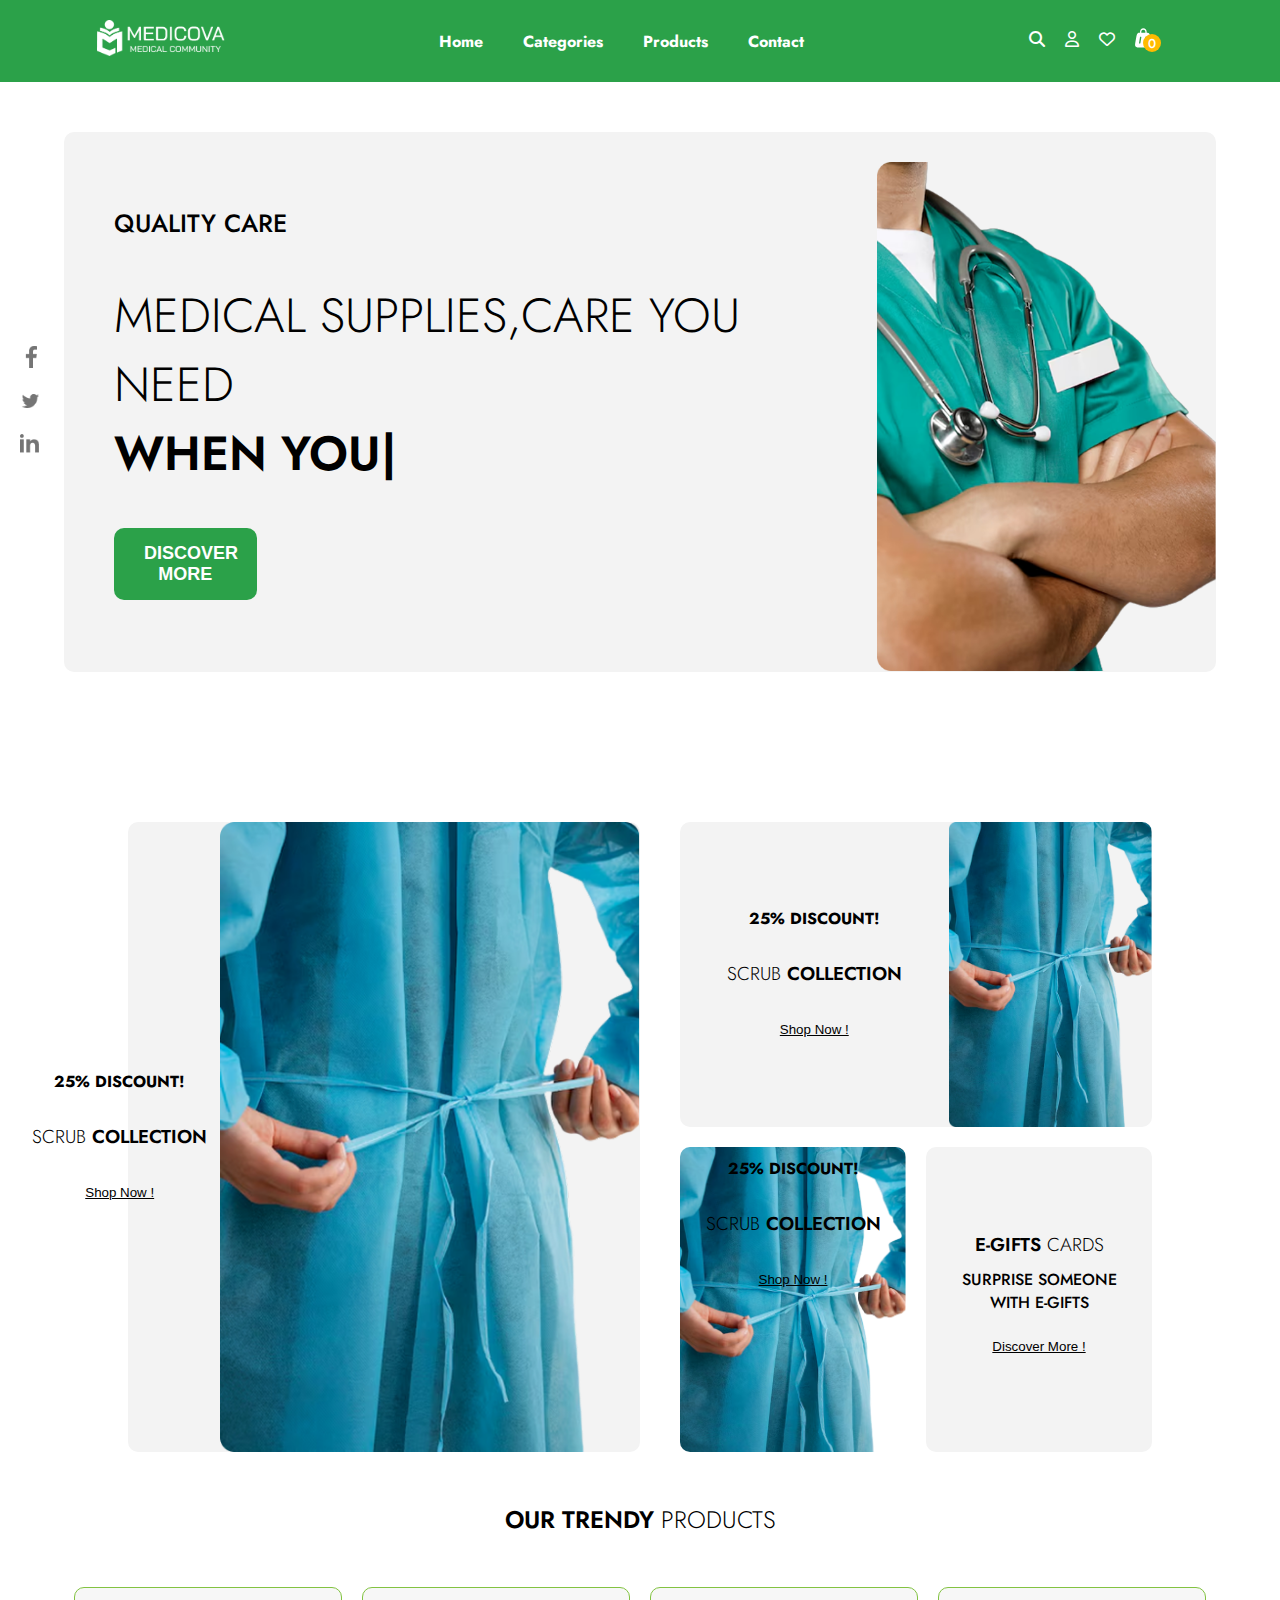
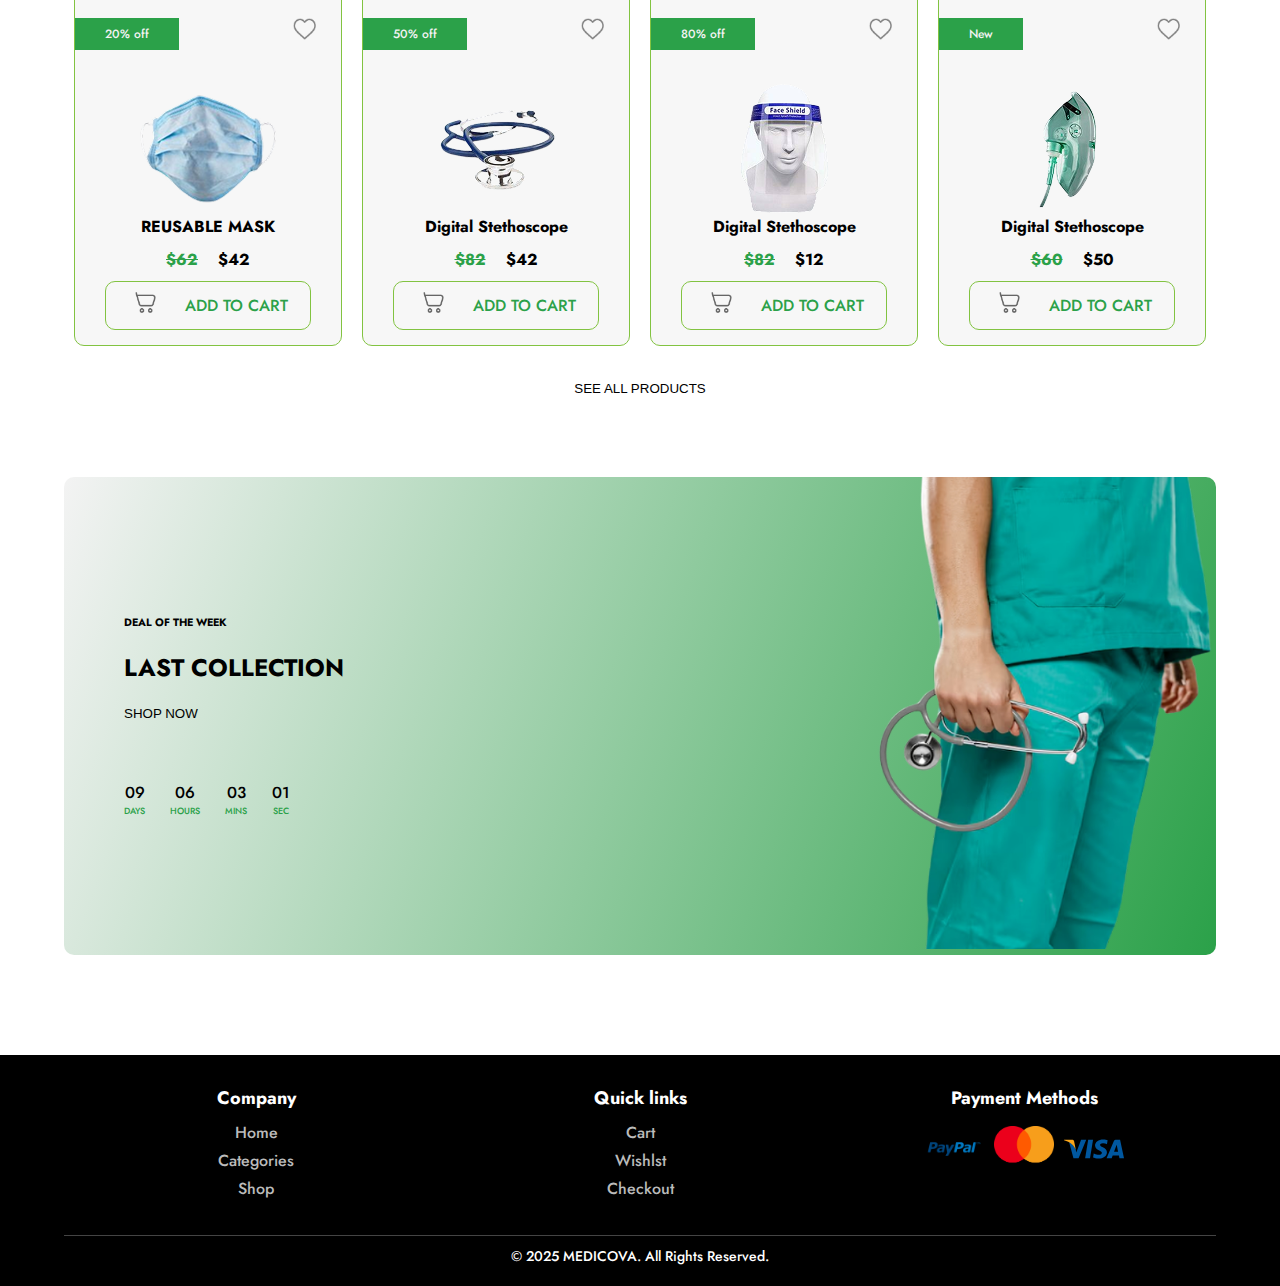
==== home.html @ 8aacb43d "added navbar and footer" ====
<!DOCTYPE html>
<html lang="en">
  <head>
    <meta charset="UTF-8" />
    <meta name="viewport" content="width=device-width, initial-scale=1.0" />
    <!-- fonts -->
    <link rel="preconnect" href="https://fonts.googleapis.com" />
    <link rel="preconnect" href="https://fonts.gstatic.com" crossorigin />
    <link
      href="https://fonts.googleapis.com/css2?family=Jost:ital,wght@0,100..900;1,100..900&display=swap"
      rel="stylesheet"
    />
    <link rel="stylesheet" href="css/all.min.css">
    <link rel="stylesheet" href="./css/style.css" />

    <title></title>
  </head>
  <body>
    <!-- Header section -->
    <header>
      <nav class="nav">
        <div class="logo">
          <a href="../home.html"><img src="./src/logo.png" alt="" /></a>
        </div>
        <ul>
          <li>
            <a href="./home.html">Home</a>
          </li>

          <li>
            <a href="./categories.html">Categories</a>
          </li>

          <li>
            <a href="products/products.html">Products</a>
          </li>
          <li>
            <a href="./products.html">Contact</a>
          </li>
        </ul>
        <div class="nav-icons">
          <ul>
            <li>
              <a href="">
                <i class="fa-solid fa-magnifying-glass"></i>    
              </a>
            </li>
            <li>
              <a href="./login.html">
                <i class="fa-regular fa-user"></i>
              </a>
            </li>
            <li>
              <a href="whishlist/wishlist.html">
                <i class="fa-regular fa-heart"></i>
              </a>
            </li>
            <li>
              <div class="cartCount">
                <div class="iconCart"><a target="_blank" href="./cart/cart.html"><img src="./src/bag.svg" alt=""></a></div>
                <div class="countCart">0</div>
            </div>
            </li>
          </ul>
        </div>
      </nav>
    </header>
    <!-- hero section -->
    <section>
      <div class="container">
        <div class="left">
          <ul class="social">
            <li>
              <a href="">
                <img src="./assets/images/facebook.png" alt="" />
              </a>
            </li>
            <li>
              <a href="">
                <img src="./assets/images/twitter.png" alt="" />
              </a>
            </li>
            <li>
              <a href="">
                <img src="./assets/images/linkedin.png" alt="" />
              </a>
            </li>
          </ul>
        </div>
        <div class="main">
          <div class="main-text">
            <h5 style="font-size: 25px; font-weight: 400;">QUALITY CARE</h5>
            <h1 style="font-size: 48px; font-weight: 300;">
              MEDICAL SUPPLIES,CARE YOU NEED <br />
              <span id="typing"></span>
            </h1>
            <button style="font-size: 18px; font-weight: 600; width: 20%;">DISCOVER MORE</button>
          </div>
          <div class="main-img">
            <img src="./assets/./images/hero.png" alt="" />
          </div>
        </div>
        <div class="right"></div>
      </div>
    </section>
    <!-- deal section -->
    <section>
      <div class="deal-cont">
        <div class="deal-left">
          <div class="deal-overlay">
            <div class="offer-banr">
              <h4 class="deal-box">25% DISCOUNT!</h4>
              <h3>SCRUB <span>COLLECTION</span></h3>
              <button>Shop Now !</button>
            </div>
          </div>
          <img src="./assets/images/deal-s.png" alt="" />
        </div>

        <div class="deal-right">
          <div class="right-top">
            <div class="img">
              <img src="./assets/images/deal-s.png" alt="" />
            </div>
            <div class="deal-overlay">
              <div class="offer-banr">
                <h4 class="deal-box">25% DISCOUNT!</h4>
                <h3>SCRUB <span>COLLECTION</span></h3>
                <button>Shop Now !</button>
              </div>
            </div>
          </div>
          <div class="right-buttom">
            <div class="first">
              <div class="deal-overlay">
                <div class="offer-banr">
                  <h4 class="deal-box">25% DISCOUNT!</h4>
                  <h3>SCRUB <span>COLLECTION</span></h3>
                  <button>Shop Now !</button>
                </div>
              </div>
            </div>
            <div class="sec">
              <div class="deal-content">
                <h3>E-GIFTS <span>CARDS</span></h3>
                <p>
                  SURPRISE SOMEONE <br />
                  WITH E-GIFTS
                </p>
                <button>Discover More !</button>
              </div>
            </div>
          </div>
        </div>
      </div>
    </section>

    <!-- trend section -->
    <section>
      <div class="trend-conatiner">
        <h2>OUR TRENDY <span>PRODUCTS</span></h2>

        <div class="trend-products">
          <div class="product1">
            <div class="trend-wich">
              <div class="batch"><p>20% off</p></div>
              <div class="wish-item">
                <img src="./assets/images/wish-p.png" alt="" />
              </div>
            </div>
            <div class="trend-prduct">
              <img src="./assets/images/prod1.png" alt="" />
            </div>
            <h4>REUSABLE MASK</h4>
            <div class="price">
              <p class="canceled-price">$62</p>
              <p>$42</p>
            </div>
            <div class="add-cartBtn">
              <div class="card-img">
                <img src="./assets/images/addToCart.png" alt="" />
              </div>
              <p>ADD TO CART</p>
            </div>
          </div>
          <div class="product1">
            <div class="trend-wich">
              <div class="batch"><p>50% off</p></div>
              <div class="wish-item">
                <img src="./assets/images/wish-p.png" alt="" />
              </div>
            </div>
            <div class="trend-prduct">
              <img src="./assets/images/prod2.png" alt="" />
            </div>
            <h4>Digital Stethoscope</h4>
            <div class="price">
              <p class="canceled-price">$82</p>
              <p>$42</p>
            </div>
            <div class="add-cartBtn">
              <div class="card-img">
                <img src="./assets/images/addToCart.png" alt="" />
              </div>
              <p>ADD TO CART</p>
            </div>
          </div>
          <div class="product1">
            <div class="trend-wich">
              <div class="batch"><p>80% off</p></div>
              <div class="wish-item">
                <img src="./assets/images/wish-p.png" alt="" />
              </div>
            </div>
            <div class="trend-prduct">
              <img src="./assets/images/prod3.png" alt="" />
            </div>
            <h4>Digital Stethoscope</h4>
            <div class="price">
              <p class="canceled-price">$82</p>
              <p>$12</p>
            </div>
            <div class="add-cartBtn">
              <div class="card-img">
                <img src="./assets/images/addToCart.png" alt="" />
              </div>
              <p>ADD TO CART</p>
            </div>
          </div>
          <div class="product1">
            <div class="trend-wich">
              <div class="batch"><p>New</p></div>
              <div class="wish-item">
                <img src="./assets/images/wish-p.png" alt="" />
              </div>
            </div>
            <div class="trend-prduct">
              <img src="./assets/images/prod4.png" alt="" />
            </div>
            <h4>Digital Stethoscope</h4>
            <div class="price">
              <p class="canceled-price">$60</p>
              <p>$50</p>
            </div>
            <div class="add-cartBtn">
              <div class="card-img">
                <img src="./assets/images/addToCart.png" alt="" />
              </div>
              <p>ADD TO CART</p>
            </div>
          </div>
        </div>
      </div>
      <div class="see-procuts">
        <button>SEE ALL PRODUCTS</button>
      </div>
    </section>

    <!-- counter -->
    <section>
      <div class="counter-container">
        <div class="main-counter">
          <h6>DEAL OF THE WEEK</h6>
          <h2>LAST COLLECTION</h2>
          <button>SHOP NOW</button>
          <div class="timer">
            <div class="days">
              <p>09</p>
              <p class="descripton">DAYS</p>
            </div>
            <div class="hours">
              <p>06</p>
              <p class="descripton">HOURS</p>
            </div>
            <div class="min">
              <p>03</p>
              <p class="descripton">MINS</p>
            </div>
            <div class="seconds">
              <p>01</p>
              <p class="descripton">SEC</p>
            </div>
          </div>
        </div>
        <div class="midel-counter"><img src="src/home-bottom.png"></div>
        <!-- <div class="last-counter"></div> -->
      </div>
    </section>
    <!-- footer section -->
    <footer class="footer">
      <div class="footer-container">
        <div class="footer-top">
          <div class="footer-section">
            <h3>Company</h3>
            <ul>
              <li><a href="#">Home</a></li>
              <li><a href="#">Categories</a></li>
              <li><a href="#">Shop</a></li>
            </ul>
          </div>
          <div class="footer-section">
            <h3>Quick links</h3>
            <ul>
              <li><a href="cart/cart.html">Cart</a></li>
              <li><a href="whishlist/wishlist.html">Wishlst</a></li>
              <li><a href="#">Checkout</a></li>
            </ul>
          </div>
          <div class="footer-section">
            <h3>Payment Methods</h3>
            <div class="payment-icons">
              <img src="./assets/images/paypal.png" alt="PayPal" />
              <img
                src="./assets/images/Mastercard-logo.svg.webp"
                alt="MasterCard"
              />
              <img src="./assets/images/Visa_Inc._logo.svg" alt="Visa" />
            </div>
          </div>
        </div>
        <div class="footer-bottom">
          <p>&copy; 2025 MEDICOVA. All Rights Reserved.</p>
        </div>
      </div>
    </footer>
    <script src="./js/main.js"></script>
  </body>
</html>
---- css/style.css ----
:root {
  --main-color: rgba(43, 161, 73, 1);
  --secondary-color: rgba(130, 195, 65, 1);
}
body {
  margin: 0;
  padding: 0;
  overflow-x: hidden;
}
h1,
h2,
h3,
h4,
h5,
h6,
p,
ul,
li,
a {
  padding: 0;
  margin: 0;
  font-family: "Jost", sans-serif;
  font-optical-sizing: auto;
  font-style: normal;
}

.nav {
  background-color: #2BA149;
  color: white;
  padding: 20px 0px;
  display: flex;
  justify-content: space-around;
  align-items: center;
  margin-bottom: 50px;
  width: 100%;
}
.logo {
  width: 10%;
}

.logo img {
width: 100%;
}
.nav ul {
  list-style: none;
  display: flex;
}
.nav ul li a {
  color: white;
  text-decoration: none;
  font-weight: bold;
  padding: 0 20px;
  padding-bottom: 10px;
  position: relative;
}
.nav ul li a::after {
  content: "";
  position: absolute;
  left: 0;
  bottom: -2px;
  width: 100%;
  height: 2px;
  background-color: #fff;
  transform: scaleX(0);
  transition: transform 0.3s ease-in-out;
}
.nav ul li a:hover {
  transition: transform 0.3s ease-in-out;
}
.nav ul li a:hover::after {
  transform: scaleX(1);
}
.nav-icons img {
  width: 30%;
}

.nav-icons ul li a {
  padding: 0 10px;
  transform: none;
}

.nav-icons ul li a::after {
  background-color: transparent;
}

.countCart{
  background-color: #ffbb00;
  color: white;
  width: 18px;
  height: 18px;
  text-align: center;
  border-radius: 50%;
  font-size: 13px;
  padding: 0;
  text-align: center;
  display: flex;
  align-items: center;
  justify-content: center;
  position: relative;
}

.iconCart{
  cursor: pointer;
}
.countCart{
  position: absolute;
  margin-left: 18px;
  margin-top: -20px;
  }
/* Hero section */
.container {
  display: flex;
  height: 60vh;
  margin: 50px 0;
  margin-bottom: 150px;

}
.container .left,
.container .right,
.container .main {
  width: 5%;
  height: 100%;
  background-color: #fff;
  margin-bottom: 50px;

}
.social {
  justify-content: center;
  align-items: center;
  height: 100%;
  list-style: none;
  display: flex;
  flex-direction: column;
}
.social li a img {
  padding: 10px 0;
  width: 80%;
}

.container .main {
  width: 90%;
  background-color: #f3f3f3;
  border-radius: 10px;
  display: flex;
  justify-content: center;
}

.main-text {
  width: 70%;
  height: 100%;
  padding: 0 50px;
  display: flex;
  flex-direction: column;
  justify-content: center;
}
/* animation header */
#typing::after {
  content: "|";
  animation: blink 0.7s infinite;
}

@keyframes blink {
  50% {
    opacity: 0;
  }
}

.main-text h5,
.main-text h1 {
  padding-bottom: 40px;
  font-weight: 300;
}
#typing {
  font-weight: 600;
}

.main-text button {
  background-color: var(--main-color);
  color: #fff;
  padding: 15px 30px;
  width: 200px;
  border-radius: 10px;
  border: none;
}
.main-img {
  width: 30%;
  padding: 30px 0;
}
.main-img img {
  height: 106%;
}

/* deal section */
.deal-cont {
  width: 80%;
  margin: auto;
  height: 70vh;
  display: flex;
}
.deal-left {
  width: 50%;
  height: 100%;
  margin-right: 40px;
  background-color: #f3f3f3;
  display: flex;
  justify-content: flex-end;
  border-radius: 10px;
}
.deal-left img {
  height: 100%;
  border-radius: 10px;
}
.deal-overlay {
  margin: auto;
  text-align: center;
}
.deal-overlay h3 {
  padding: 20px 0;
  font-weight: 300;
}
.deal-overlay h3 span {
  font-weight: 600;
}
.deal-overlay button {
  padding: 15px 30px;
  width: 200px;
  border-radius: 10px;
  border: none;
  text-decoration: underline;
  background-color: transparent;
}
.deal-box {
  padding: 10px 15px;
  border-radius: 10px;
}
.deal-right {
  width: 50%;
  height: 100%;
  display: flex;
  flex-direction: column;
}
.right-top {
  background-color: #f3f3f3;
  border-radius: 10px;
  width: 100%;
  height: 50%;
  margin-bottom: 20px;
  overflow: hidden;
  display: flex;
  flex-direction: row-reverse;
  justify-content: space-between;
}
.right-top img {
  height: 100%;
}

.right-buttom {
  display: flex;
  width: 100%;
  height: 50%;
}

.right-buttom .first {
  width: 50%;
  height: 100%;
  background-image: url(../assets/images/deal-s.png);
  background-size: cover;
  margin-right: 20px;
  border-radius: 10px;
}

.right-buttom .sec {
  width: 50%;
  height: 100%;
  background-color: #f3f3f3;
  border-radius: 10px;
  display: flex;
  justify-content: center;
  align-items: center;
  text-align: center;
}
.deal-content h3 {
  font-weight: 600;
}
.deal-content h3 span {
  font-weight: 300;
}
.deal-content p {
  padding: 10px 0;
}

.deal-content button {
  padding: 15px 30px;
  width: 200px;
  border-radius: 10px;
  border: none;
  text-decoration: underline;
  background-color: transparent;
}
/* trend section */
.trend-conatiner h2 {
  font-weight: 600;
  text-align: center;
  margin: 50px 0;
}
.trend-conatiner h2 span {
  font-weight: 300;
}
.trend-products {
  width: 90%;
  margin: auto;
  display: flex;
}
.product1 {
  width: 25%;
  background-color: #f7f7f7;
  border-radius: 10px;
  border: 1px solid var(--secondary-color);
  text-align: center;
  margin: 0 10px;
}
.trend-wich {
  display: flex;
  padding: 30px 0;
  justify-content: space-between;
}

.batch {
  background-color: var(--main-color);
  padding: 7px 30px;
  color: #f3f3f3;
}
.batch p {
  font-size: 12px;
}
.wish-item {
  padding-right: 20px;
}
.wish-item img {
  width: 70%;
}
.trend-prduct {
  display: flex;
  align-items: center;
  justify-content: center;
}
.price {
  display: flex;
  justify-content: center;
  padding: 10px 0;
}
.price p {
  padding: 0 10px;
  font-weight: bold;
}
.canceled-price {
  text-decoration: line-through;
  color: var(--main-color);
}
.add-cartBtn {
  display: flex;
  justify-content: space-evenly;
  align-items: center;
  border: solid 1.5px var(--secondary-color);
  color: var(--main-color);
  margin: 0px 30px 15px 30px;
  border-radius: 10px;
  padding: 10px 0;
}
.add-cartBtn .card-img img {
  width: 60%;
}
.see-procuts {
  text-align: center;
  margin: 30px 0;
}
.see-procuts button {
  background-color: transparent;
  border: none;
  margin-bottom: 50px;
}
/* counter section */
.counter-container {
  width: 90%;
  margin: auto;
  background:linear-gradient(-70deg, #2BA149, #f3f3f3);
  border-radius: 10px;
  display: flex;
  border-radius: 10px;
  margin-bottom: 100px;
}
.main-counter {
  width: 70%;
  display: flex;
  flex-direction: column;
  justify-content: center;
  align-items: self-start;
}
.main-counter h6 {
  padding-top: 60px;
  padding-bottom: 20px;
  padding-left: 60px;
  padding-right: 60px;
}
.main-counter h2 {
  padding-bottom: 20px;
  padding-left: 60px;
  padding-right: 60px;
}
.main-counter button {
  background-color: transparent;
  border: none;
  padding-bottom: 60px;
  padding-left: 60px;
  padding-right: 60px;
}
.midel-counter {
  width: 25%;
  /* background-color: #f7f7f7; */
}

.midel-counter img{
  width: 350px;
}

.last-counter {
  width: 5%;
  background-color: var(--secondary-color);
  border-radius: 10px;
}
.timer {
  display: flex;
  padding: 0 60px;
  padding-bottom: 60px;
}
.days,
.hours,
.min,
.seconds {
  display: flex;
  flex-direction: column;
  justify-content: center;
  align-items: center;
  padding-right: 25px;
}
.descripton {
  color: var(--main-color);
  font-size: 9px;
}
/* footer section */
.footer {
  background-color: #000;
  color: #fff;
  padding: 20px 0;
  text-align: center;
}
.footer-container {
  width: 90%;
  max-width: 1200px;
  margin: auto;
}
.footer-top {
  display: flex;
  flex-wrap: wrap;
  justify-content: space-around;
  padding-bottom: 20px;
}
.footer-section {
  flex: 1;
  min-width: 200px;
  margin: 10px;
}
.footer-section h3 {
  font-size: 18px;
  margin-bottom: 10px;
}
.footer-section ul {
  list-style: none;
  padding: 0;
}
.footer-section ul li {
  margin: 5px 0;
}
.footer-section ul li a {
  color: #bbb;
  text-decoration: none;
}
.footer-section ul li a:hover {
  color: #fff;
}
.payment-icons {
  display: flex;
  justify-content: center;
}
.payment-icons img {
  width: 60px;
  margin: 5px;
  transition: transform 0.3s;
}
.payment-icons img:hover {
  transform: scale(1.1);
}
.footer-bottom {
  border-top: 1px solid #444;
  padding-top: 10px;
  font-size: 14px;
}
/* start of font importing */
@font-face {
  font-family: "Jost";
  src: url("/fonts/Jost-Regular.ttf") format("truetype");
}

@font-face {
  font-family: "Jost";
  src: url("/fonts/Jost-Medium.ttf") format("truetype");
}

/*
@font-face {
    font-family: 'Jost';
    src: url('/fonts/Jost-SemiBold.ttf') format('truetype');
}

@font-face {
    font-family: 'Jost';
    src: url('/fonts/Jost-Bold.ttf') format('truetype');
} */
/* end of font importing */

body {
  font-family: "Jost", sans-serif;
}
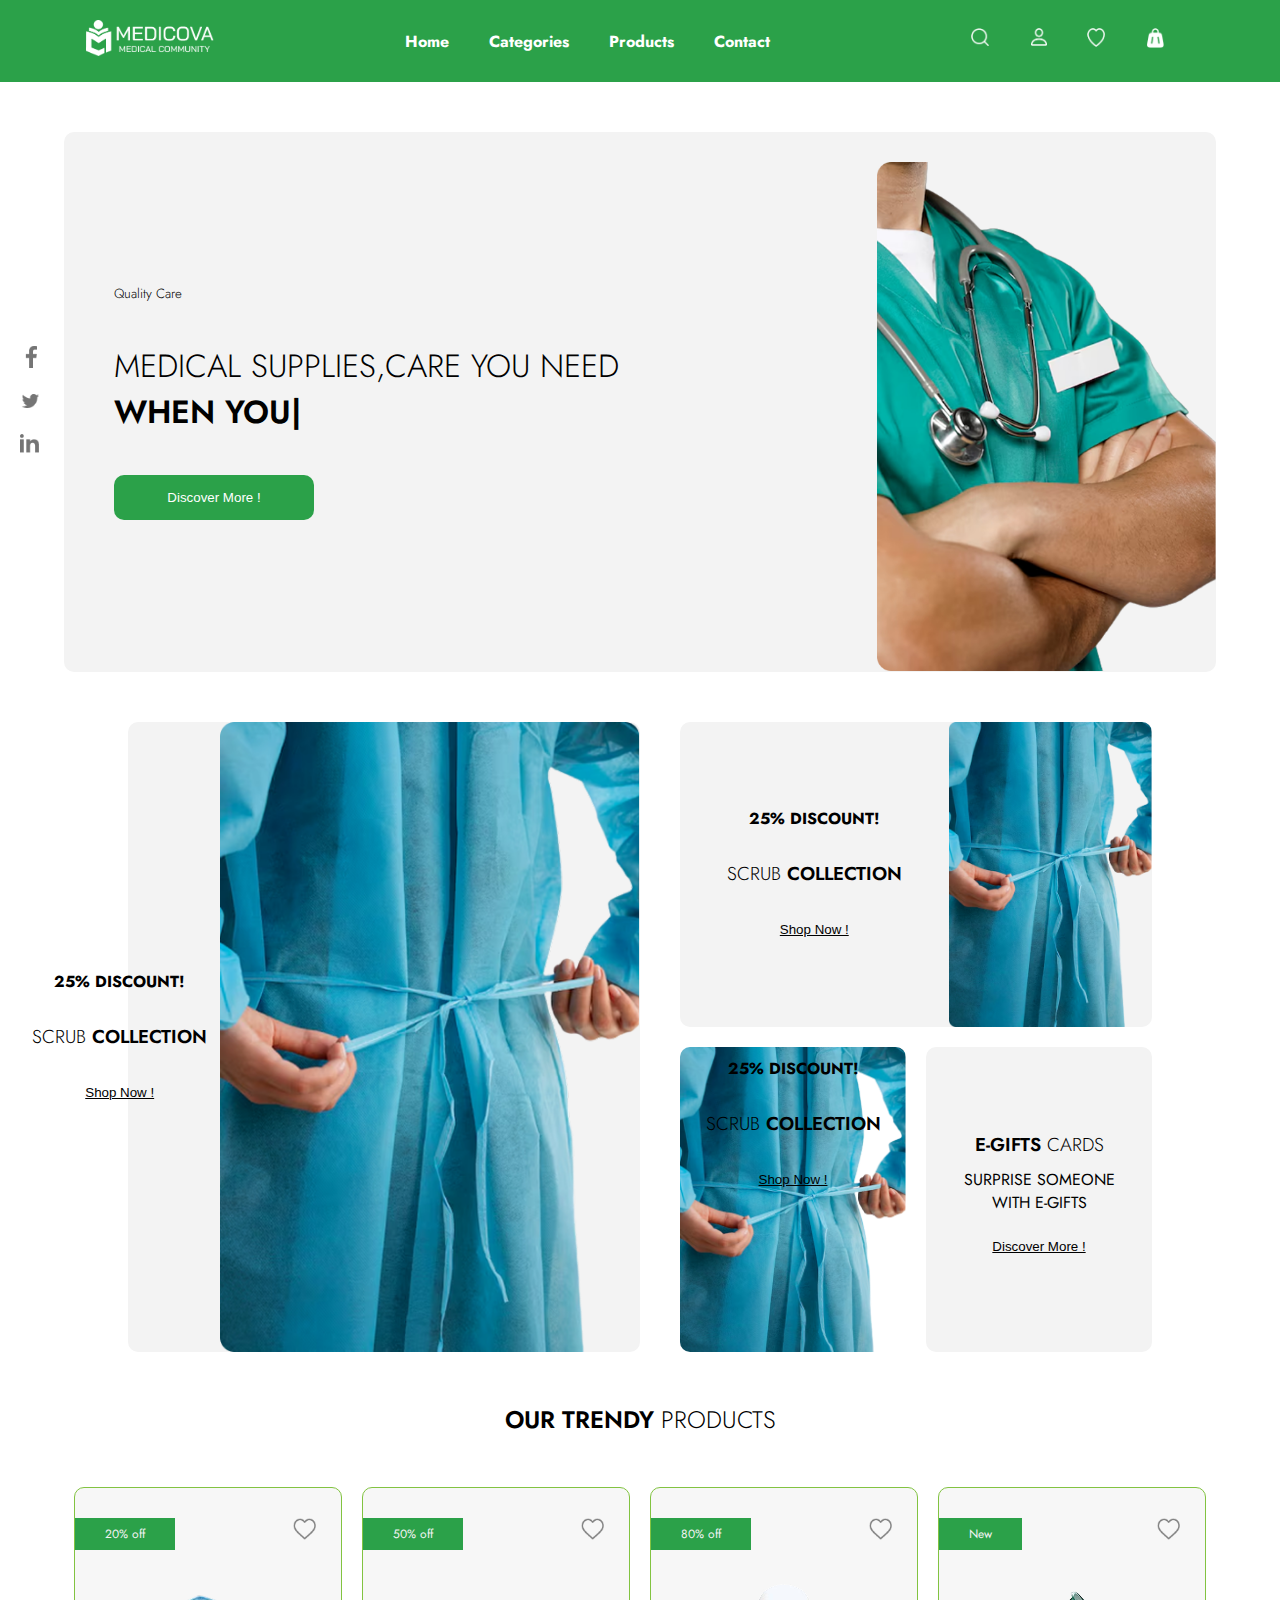
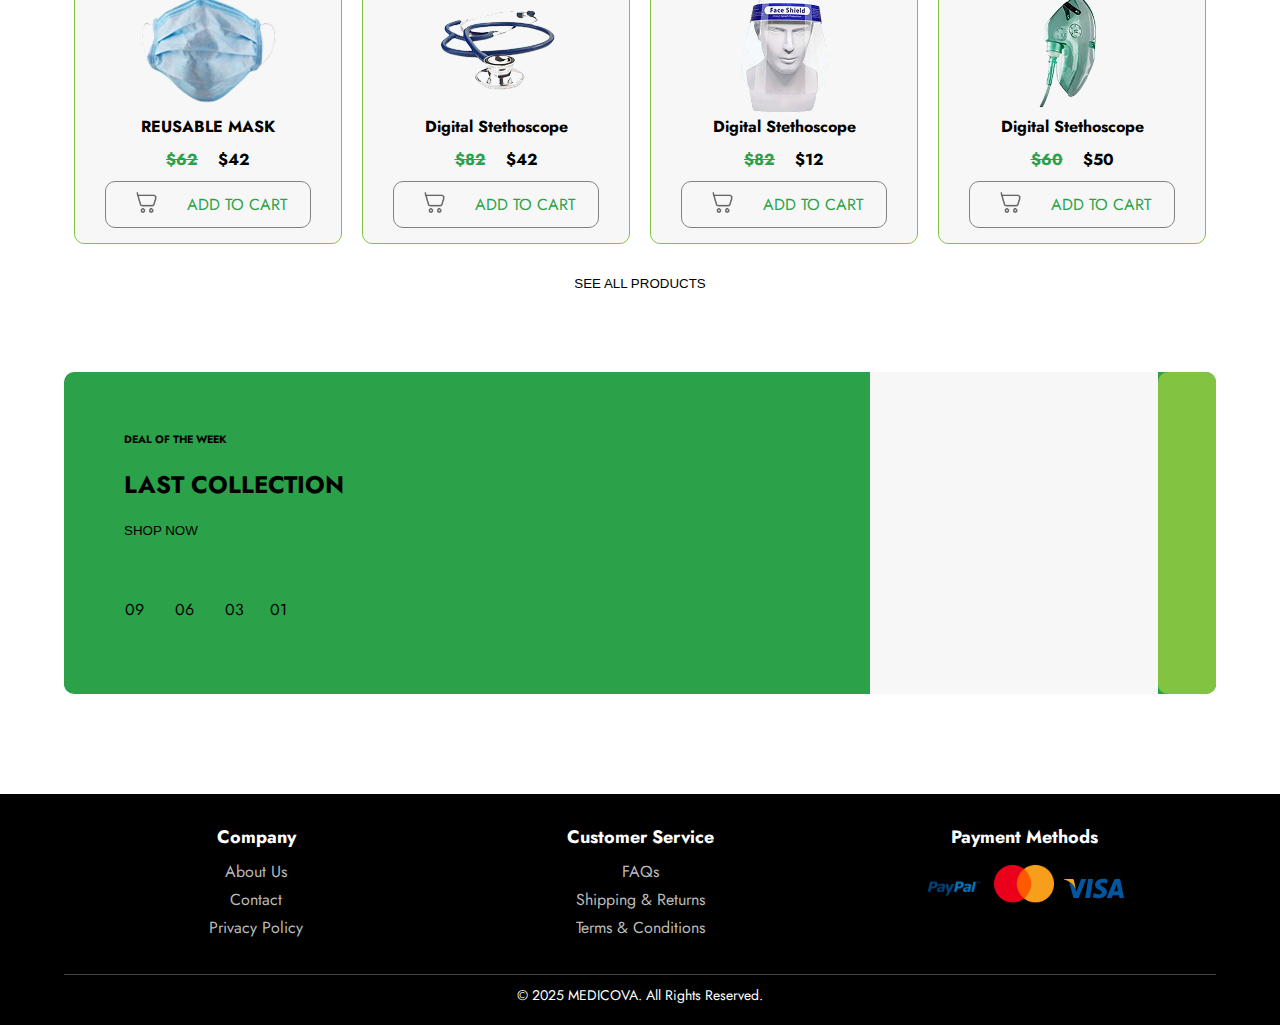
==== commit 81c9f4a7: "single product page" ====
--- a/home.html
+++ b/home.html
@@ -10,17 +10,15 @@
       href="https://fonts.googleapis.com/css2?family=Jost:ital,wght@0,100..900;1,100..900&display=swap"
       rel="stylesheet"
     />
-    <link rel="stylesheet" href="css/all.min.css">
     <link rel="stylesheet" href="./css/style.css" />
-
-    <title></title>
+    <title>Home Page</title>
   </head>
   <body>
     <!-- Header section -->
     <header>
       <nav class="nav">
         <div class="logo">
-          <a href="../home.html"><img src="./src/logo.png" alt="" /></a>
+          <a href="#home"><img src="./assets/images/logo.png" alt="" /></a>
         </div>
         <ul>
           <li>
@@ -32,7 +30,7 @@
           </li>
 
           <li>
-            <a href="products/products.html">Products</a>
+            <a href="./products.html">Products</a>
           </li>
           <li>
             <a href="./products.html">Contact</a>
@@ -42,24 +40,23 @@
           <ul>
             <li>
               <a href="">
-                <i class="fa-solid fa-magnifying-glass"></i>    
+                <img src="./assets/images/search.png" alt="" />
               </a>
             </li>
             <li>
               <a href="./login.html">
-                <i class="fa-regular fa-user"></i>
-              </a>
-            </li>
-            <li>
-              <a href="whishlist/wishlist.html">
-                <i class="fa-regular fa-heart"></i>
-              </a>
-            </li>
-            <li>
-              <div class="cartCount">
-                <div class="iconCart"><a target="_blank" href="./cart/cart.html"><img src="./src/bag.svg" alt=""></a></div>
-                <div class="countCart">0</div>
-            </div>
+                <img src="./assets/images/user.png" alt="" />
+              </a>
+            </li>
+            <li>
+              <a href="./wish-list.html">
+                <img src="./assets/images/wishList.png" alt="" />
+              </a>
+            </li>
+            <li>
+              <a href="./cart.html">
+                <img src="./assets/images/cart.png" alt="" />
+              </a>
             </li>
           </ul>
         </div>
@@ -89,12 +86,12 @@
         </div>
         <div class="main">
           <div class="main-text">
-            <h5 style="font-size: 25px; font-weight: 400;">QUALITY CARE</h5>
-            <h1 style="font-size: 48px; font-weight: 300;">
+            <h5>Quality Care</h5>
+            <h1>
               MEDICAL SUPPLIES,CARE YOU NEED <br />
               <span id="typing"></span>
             </h1>
-            <button style="font-size: 18px; font-weight: 600; width: 20%;">DISCOVER MORE</button>
+            <button>Discover More !</button>
           </div>
           <div class="main-img">
             <img src="./assets/./images/hero.png" alt="" />
@@ -282,8 +279,8 @@
             </div>
           </div>
         </div>
-        <div class="midel-counter"><img src="src/home-bottom.png"></div>
-        <!-- <div class="last-counter"></div> -->
+        <div class="midel-counter"></div>
+        <div class="last-counter"></div>
       </div>
     </section>
     <!-- footer section -->
@@ -293,17 +290,17 @@
           <div class="footer-section">
             <h3>Company</h3>
             <ul>
-              <li><a href="#">Home</a></li>
-              <li><a href="#">Categories</a></li>
-              <li><a href="#">Shop</a></li>
+              <li><a href="#">About Us</a></li>
+              <li><a href="#">Contact</a></li>
+              <li><a href="#">Privacy Policy</a></li>
             </ul>
           </div>
           <div class="footer-section">
-            <h3>Quick links</h3>
+            <h3>Customer Service</h3>
             <ul>
-              <li><a href="cart/cart.html">Cart</a></li>
-              <li><a href="whishlist/wishlist.html">Wishlst</a></li>
-              <li><a href="#">Checkout</a></li>
+              <li><a href="#">FAQs</a></li>
+              <li><a href="#">Shipping & Returns</a></li>
+              <li><a href="#">Terms & Conditions</a></li>
             </ul>
           </div>
           <div class="footer-section">
--- a/css/style.css
+++ b/css/style.css
@@ -1,6 +1,9 @@
 :root {
   --main-color: rgba(43, 161, 73, 1);
   --secondary-color: rgba(130, 195, 65, 1);
+  --third-color: #f4faee;
+  --fourth-color: #ebf5f4;
+  --fifth-color:rgba(130, 130, 130, 1);
 }
 body {
   margin: 0;
@@ -24,22 +27,22 @@
   font-style: normal;
 }
 
+/* Nav-section */
+
 .nav {
-  background-color: #2BA149;
+  background-color: var(--main-color);
   color: white;
   padding: 20px 0px;
   display: flex;
   justify-content: space-around;
   align-items: center;
-  margin-bottom: 50px;
-  width: 100%;
 }
 .logo {
   width: 10%;
 }
 
 .logo img {
-width: 100%;
+  width: 100%;
 }
 .nav ul {
   list-style: none;
@@ -83,37 +86,11 @@
   background-color: transparent;
 }
 
-.countCart{
-  background-color: #ffbb00;
-  color: white;
-  width: 18px;
-  height: 18px;
-  text-align: center;
-  border-radius: 50%;
-  font-size: 13px;
-  padding: 0;
-  text-align: center;
-  display: flex;
-  align-items: center;
-  justify-content: center;
-  position: relative;
-}
-
-.iconCart{
-  cursor: pointer;
-}
-.countCart{
-  position: absolute;
-  margin-left: 18px;
-  margin-top: -20px;
-  }
 /* Hero section */
 .container {
   display: flex;
   height: 60vh;
   margin: 50px 0;
-  margin-bottom: 150px;
-
 }
 .container .left,
 .container .right,
@@ -121,8 +98,6 @@
   width: 5%;
   height: 100%;
   background-color: #fff;
-  margin-bottom: 50px;
-
 }
 .social {
   justify-content: center;
@@ -361,7 +336,7 @@
   display: flex;
   justify-content: space-evenly;
   align-items: center;
-  border: solid 1.5px var(--secondary-color);
+  border: solid 1.5px var(--fifth-color);
   color: var(--main-color);
   margin: 0px 30px 15px 30px;
   border-radius: 10px;
@@ -383,7 +358,7 @@
 .counter-container {
   width: 90%;
   margin: auto;
-  background:linear-gradient(-70deg, #2BA149, #f3f3f3);
+  background-color: var(--main-color);
   border-radius: 10px;
   display: flex;
   border-radius: 10px;
@@ -416,11 +391,7 @@
 }
 .midel-counter {
   width: 25%;
-  /* background-color: #f7f7f7; */
-}
-
-.midel-counter img{
-  width: 350px;
+  background-color: #f7f7f7;
 }
 
 .last-counter {
@@ -505,29 +476,264 @@
   padding-top: 10px;
   font-size: 14px;
 }
-/* start of font importing */
-@font-face {
-  font-family: "Jost";
-  src: url("/fonts/Jost-Regular.ttf") format("truetype");
-}
-
-@font-face {
-  font-family: "Jost";
-  src: url("/fonts/Jost-Medium.ttf") format("truetype");
-}
-
-/*
-@font-face {
-    font-family: 'Jost';
-    src: url('/fonts/Jost-SemiBold.ttf') format('truetype');
-}
-
-@font-face {
-    font-family: 'Jost';
-    src: url('/fonts/Jost-Bold.ttf') format('truetype');
-} */
-/* end of font importing */
-
-body {
-  font-family: "Jost", sans-serif;
-}
+/* product-title */
+.singPro-top {
+  background-color: var(--third-color);
+  width: 90%;
+  height: 60vh;
+  margin: 30px auto;
+  display: flex;
+  overflow: hidden;
+}
+
+.singPro-text {
+  background-color: var(--third-color);
+  width: 50%;
+  height: 100%;
+  display: flex;
+  flex-direction: column;
+  justify-content: center;
+  padding: 30px;
+}
+.shop {
+  padding: 30px 0px;
+  font-weight: 300;
+}
+.singPro-img {
+  width: 50%;
+  height: 100%;
+ 
+}
+
+.img-cont {
+  width: 80%;
+  height: 100%;
+  background-color: var(--fourth-color);
+  margin: auto;
+  display: grid;
+  justify-content: center;
+}
+.img-cont img {
+  width: 100%;
+  height: auto;
+}
+
+.singPro-container {
+  width: 90%;
+
+  margin: auto;
+  
+  display: flex;
+}
+.left-singPro {
+  width: 30%;
+
+  background-color: var(--third-color);
+  border: 1px solid var(--fifth-color);
+}
+.left-singPro h5 {
+  padding: 15px 5px 20px 20px;
+}
+.mid-singPro {
+  width: 30%;
+  height: 60vh;
+  margin: 0px 15px;
+  background-color: var(--third-color);
+}
+.right-singPro {
+  width: 40%;
+  
+}
+
+/* top-rated */
+.top-rated-prs {
+  width: 90%;
+  display: flex;
+  margin: auto;
+  background-color: var(--fourth-color);
+  margin-bottom: 20px;
+}
+
+.img-topRate {
+  width: 30%;
+}
+.text-topRated {
+  width: 70%;
+  margin: 10px 0px 5px 5px;
+}
+.stars-imgs {
+  width: 100%;
+  padding-top: 8px;
+}
+.stars-imgs img {
+  width: 7%;
+}
+/* middle */
+.cont-mid {
+  background-color: var(--fourth-color);
+  width: 80%;
+  margin: auto;
+  height: 100%;
+  border: 1px solid var(--fifth-color));
+  display: flex;
+  justify-content: center;
+  align-items: center;
+}
+.img-top {
+  display: grid;
+  justify-content: center;
+  align-items: center;
+  text-align: center;
+  margin: 20px 0px 20px 60px;
+}
+.img-top img {
+  width: 60%;
+  margin: auto 0;
+}
+.slider-img {
+  padding: 40px 60px;
+  width: 90%;
+}
+#slide-photos {
+  width: 20%;
+}
+#slid-LR {
+  width: 6%;
+  padding-bottom: 12px;
+}
+.slider-img #slide-photos {
+  border: 1px solid var(--fifth-color);
+}
+.right-singPro {
+  padding: 20px;
+}
+.bottom-right {
+  display: flex;
+}
+.add-probtn {
+  width: 30%;
+  display: flex;
+  border: 2px solid var(--fifth-color);
+}
+.price {
+  display: flex;
+  align-items: flex-start;
+}
+.rate {
+  display: flex;
+  align-items: center;
+}
+.stars {
+  width: 40%;
+}
+.pro-price {
+  display: flex;
+  padding: 10px 0;
+}
+.pro-price p {
+  padding: 0 10px;
+  font-weight: bold;
+}
+.add-btns {
+  display: flex;
+  margin: auto;
+}
+.add-probtn {
+  margin: auto;
+  border-radius: 10px;
+}
+
+.num-pro img {
+  height: 70%;
+}
+.cont-btn {
+  display: flex;
+  align-items: center;
+  margin-top: 10px;
+}
+.card-photo {
+  display: flex;
+  align-items: center;
+}
+.mid-right{
+  margin: 10px 5px;
+}
+.card-photo img {
+  width: 12px;
+  height: 12px;
+}
+.cartBtn-one {
+  display: flex;
+  justify-content: space-evenly;
+  align-items: center;
+  border: solid 1.5px var(--fifth-color);
+  color: var(--main-color);
+  margin: 0px 5px 15px 30px;
+  border-radius: 5px;
+  padding: 10px 20px;
+}
+.card-photo p{
+  margin:0px 10px;
+}
+.cartBtn {
+  display: flex;
+  justify-content: space-evenly;
+  align-items: center;
+  border: solid 1.5px var(--fifth-color);
+  color: var(--main-color);
+  margin: 0px 20px 15px 30px;
+  border-radius: 5px;
+  padding: 7px ;
+}
+.wislist-icon img{
+
+  width: 50%;
+
+}
+.social-media{
+  display: flex;
+  align-items: center;
+ 
+}
+.social-media h5{
+  margin: 4px;
+}
+.social-media img{
+  margin: 5px;
+
+}
+.bottom-right {
+  display: block;
+  border: 1px solid var(--fifth-color);
+  border-radius: 10px;
+  padding: 8px;
+  background-color: var(--fourth-color);
+
+}
+.fetures-cont{
+  display: flex;
+  padding: 3px;
+  margin: 10px 5px;
+}
+.fetures-cont img{
+
+  margin-right: 10px;
+}
+
+.last-section{
+  width: 90%;
+  margin:50px auto;
+  padding: 15px 10px 15px 15px;
+  background-color: var(--third-color);
+  display: flex;
+  justify-content: center;
+  align-items: center;
+}
+.last-sec{
+  width: 25%;
+}
+.last-sec img{
+  width: 20%;
+  margin: 10px 50px ;
+  
+}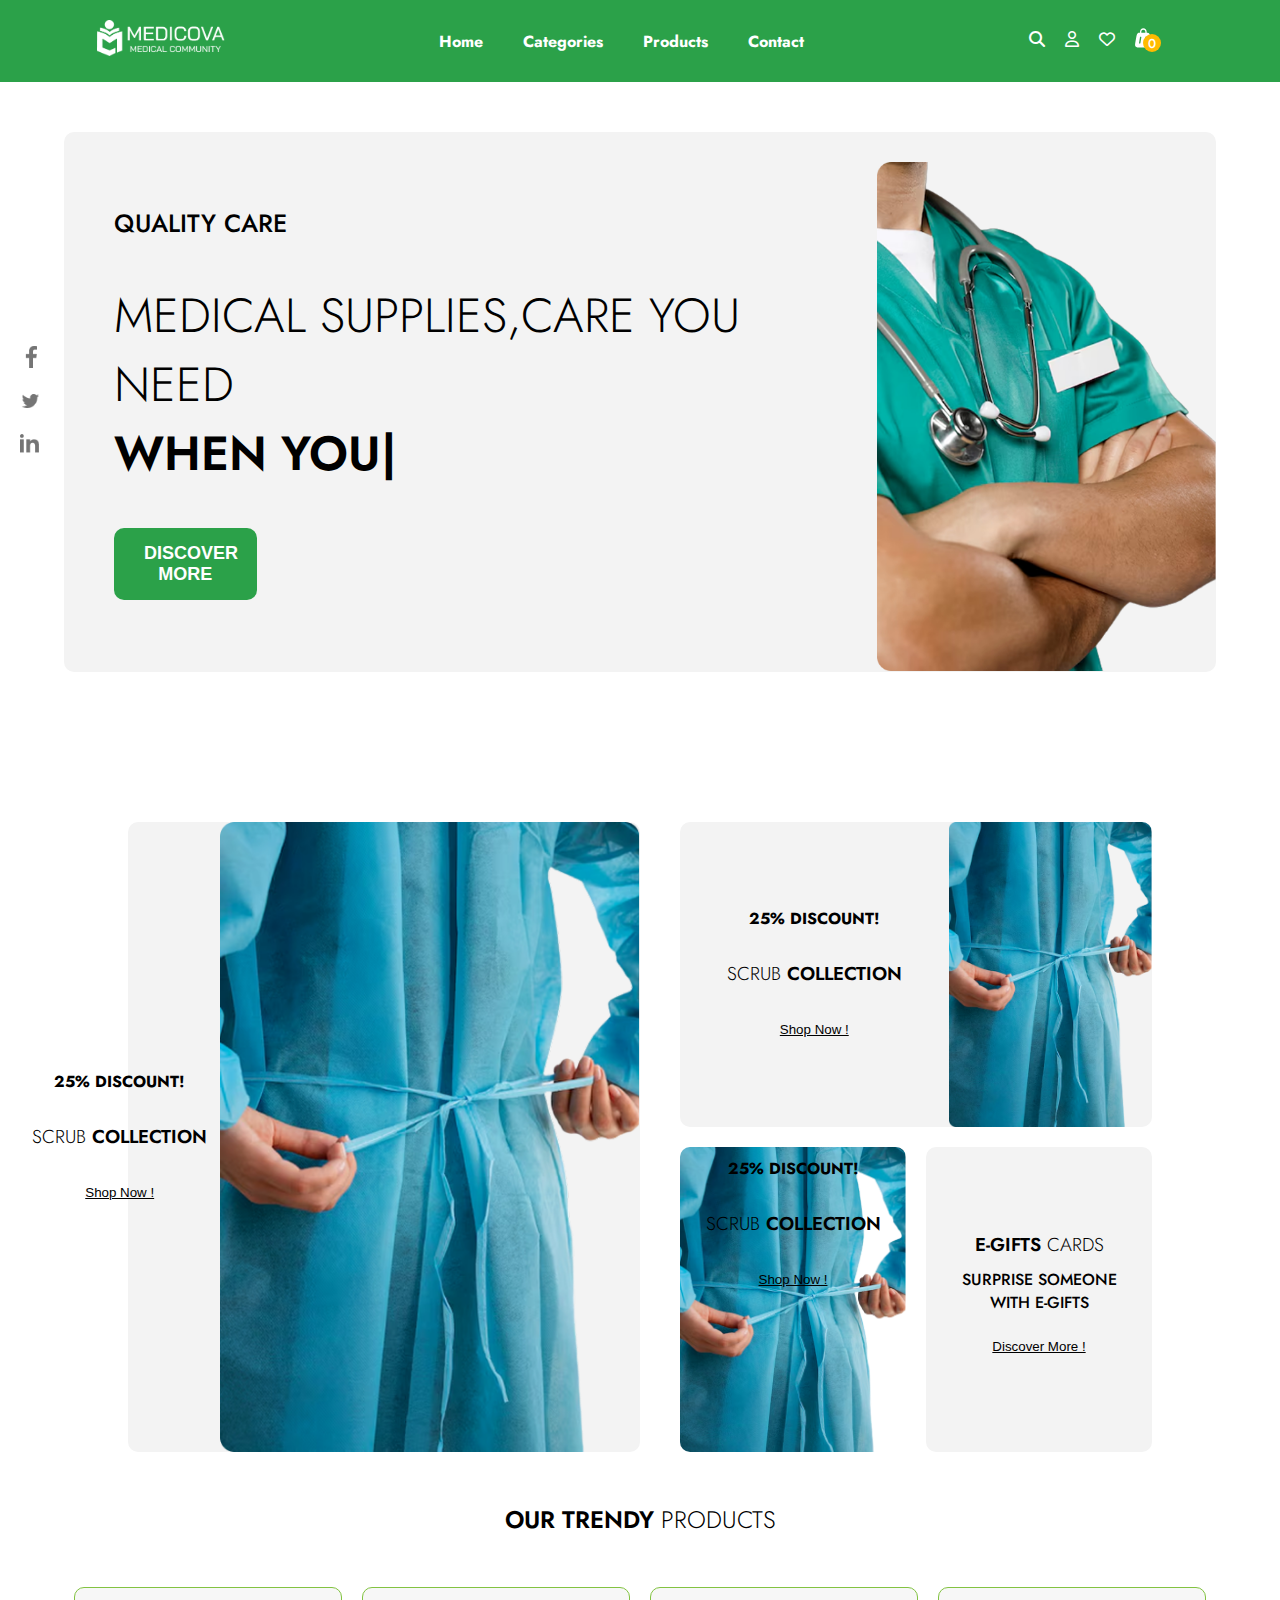
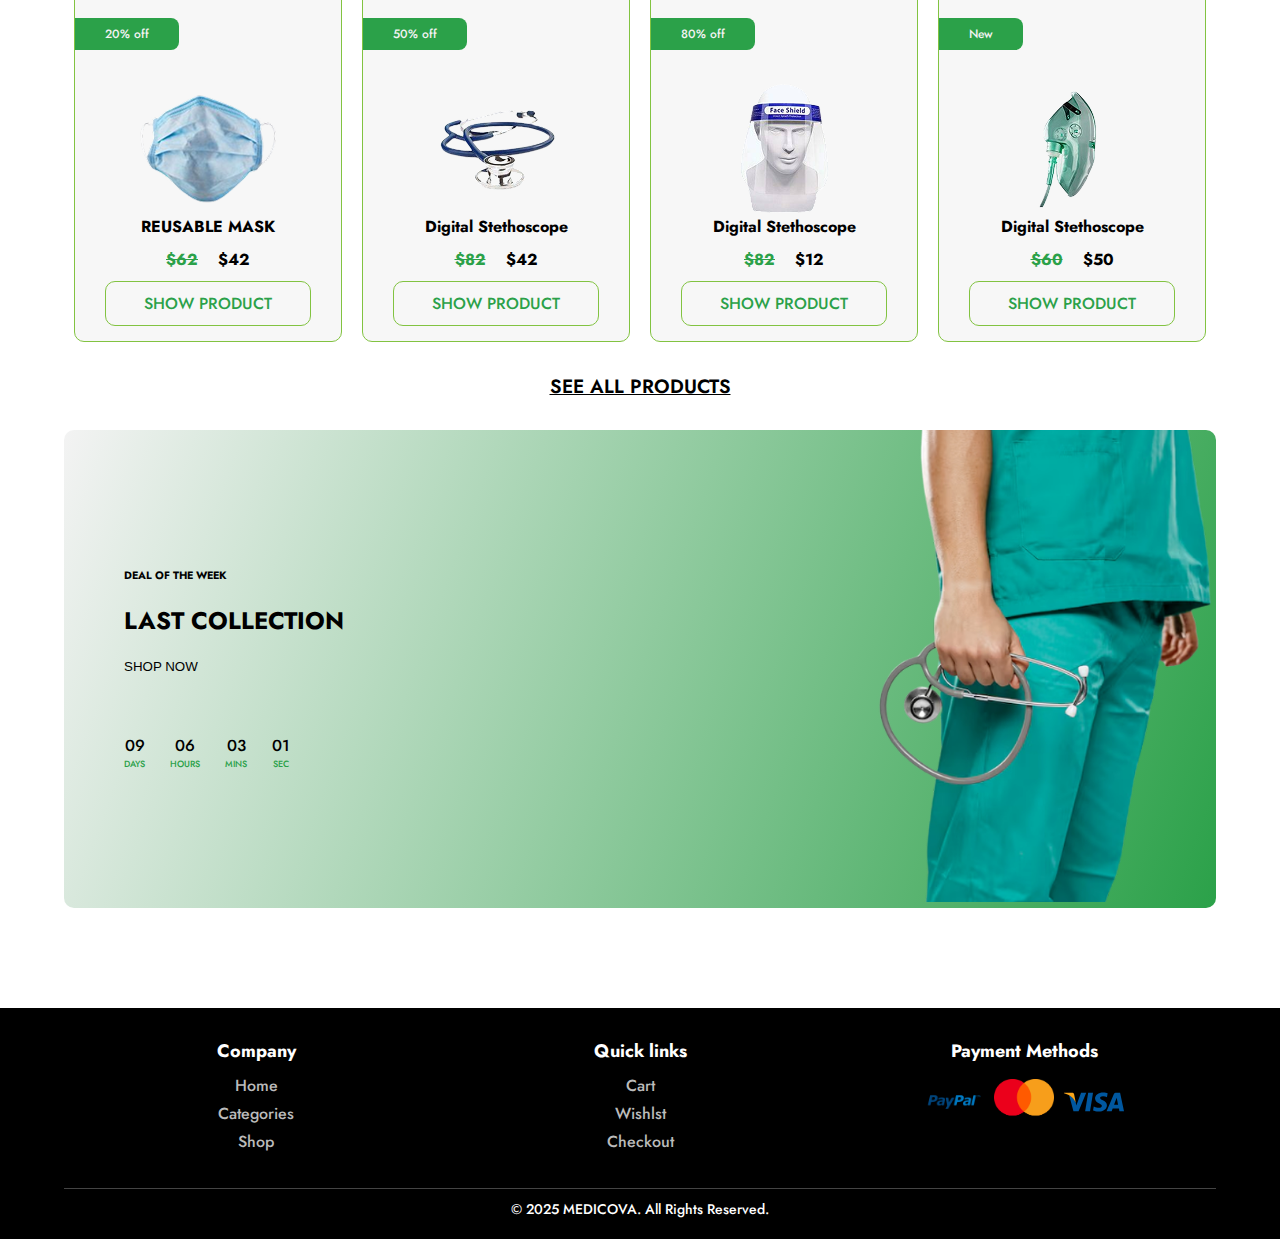
==== commit ae1e6792: "some updates" ====
--- a/home.html
+++ b/home.html
@@ -10,19 +10,22 @@
       href="https://fonts.googleapis.com/css2?family=Jost:ital,wght@0,100..900;1,100..900&display=swap"
       rel="stylesheet"
     />
+    <link rel="icon" href="../ITI-Ecommerce/src/logo small.png" type="image/x-icon">
+    <link rel="stylesheet" href="css/all.min.css">
     <link rel="stylesheet" href="./css/style.css" />
-    <title>Home Page</title>
+
+    <title></title>
   </head>
   <body>
     <!-- Header section -->
     <header>
       <nav class="nav">
         <div class="logo">
-          <a href="#home"><img src="./assets/images/logo.png" alt="" /></a>
+          <a href="../home.html"><img src="./src/logo.png" alt="" /></a>
         </div>
         <ul>
           <li>
-            <a href="./home.html">Home</a>
+            <a href="home.html">Home</a>
           </li>
 
           <li>
@@ -30,7 +33,7 @@
           </li>
 
           <li>
-            <a href="./products.html">Products</a>
+            <a href="products/products.html">Products</a>
           </li>
           <li>
             <a href="./products.html">Contact</a>
@@ -39,24 +42,25 @@
         <div class="nav-icons">
           <ul>
             <li>
-              <a href="">
-                <img src="./assets/images/search.png" alt="" />
+              <a href="./products/products.html">
+                <i class="fa-solid fa-magnifying-glass"></i>    
               </a>
             </li>
             <li>
               <a href="./login.html">
-                <img src="./assets/images/user.png" alt="" />
-              </a>
-            </li>
-            <li>
-              <a href="./wish-list.html">
-                <img src="./assets/images/wishList.png" alt="" />
-              </a>
-            </li>
-            <li>
-              <a href="./cart.html">
-                <img src="./assets/images/cart.png" alt="" />
-              </a>
+                <i class="fa-regular fa-user"></i>
+              </a>
+            </li>
+            <li>
+              <a href="whishlist/wishlist.html">
+                <i class="fa-regular fa-heart"></i>
+              </a>
+            </li>
+            <li>
+              <div class="cartCount">
+                <div class="iconCart"><a target="_blank" href="./cart/cart.html"><img src="./src/bag.svg" alt=""></a></div>
+                <div class="countCart">0</div>
+            </div>
             </li>
           </ul>
         </div>
@@ -86,12 +90,12 @@
         </div>
         <div class="main">
           <div class="main-text">
-            <h5>Quality Care</h5>
-            <h1>
+            <h5 style="font-size: 25px; font-weight: 400;">QUALITY CARE</h5>
+            <h1 style="font-size: 48px; font-weight: 300;">
               MEDICAL SUPPLIES,CARE YOU NEED <br />
               <span id="typing"></span>
             </h1>
-            <button>Discover More !</button>
+            <button style="font-size: 18px; font-weight: 600; width: 20%;">DISCOVER MORE</button>
           </div>
           <div class="main-img">
             <img src="./assets/./images/hero.png" alt="" />
@@ -162,7 +166,7 @@
             <div class="trend-wich">
               <div class="batch"><p>20% off</p></div>
               <div class="wish-item">
-                <img src="./assets/images/wish-p.png" alt="" />
+                <!-- <img src="./assets/images/wish-p.png" alt="" /> -->
               </div>
             </div>
             <div class="trend-prduct">
@@ -175,16 +179,16 @@
             </div>
             <div class="add-cartBtn">
               <div class="card-img">
-                <img src="./assets/images/addToCart.png" alt="" />
-              </div>
-              <p>ADD TO CART</p>
+                <!-- <img src="./assets/images/addToCart.png" alt="" /> -->
+              </div>
+              <p>SHOW PRODUCT</p>
             </div>
           </div>
           <div class="product1">
             <div class="trend-wich">
               <div class="batch"><p>50% off</p></div>
               <div class="wish-item">
-                <img src="./assets/images/wish-p.png" alt="" />
+                <!-- <img src="./assets/images/wish-p.png" alt="" /> -->
               </div>
             </div>
             <div class="trend-prduct">
@@ -197,16 +201,16 @@
             </div>
             <div class="add-cartBtn">
               <div class="card-img">
-                <img src="./assets/images/addToCart.png" alt="" />
-              </div>
-              <p>ADD TO CART</p>
+                <!-- <img src="./assets/images/addToCart.png" alt="" /> -->
+              </div>
+              <p>SHOW PRODUCT</p>
             </div>
           </div>
           <div class="product1">
             <div class="trend-wich">
               <div class="batch"><p>80% off</p></div>
               <div class="wish-item">
-                <img src="./assets/images/wish-p.png" alt="" />
+                <!-- <img src="./assets/images/wish-p.png" alt="" /> -->
               </div>
             </div>
             <div class="trend-prduct">
@@ -219,16 +223,16 @@
             </div>
             <div class="add-cartBtn">
               <div class="card-img">
-                <img src="./assets/images/addToCart.png" alt="" />
-              </div>
-              <p>ADD TO CART</p>
+                <!-- <img src="./assets/images/addToCart.png" alt="" /> -->
+              </div>
+              <p>SHOW PRODUCT</p>
             </div>
           </div>
           <div class="product1">
             <div class="trend-wich">
               <div class="batch"><p>New</p></div>
               <div class="wish-item">
-                <img src="./assets/images/wish-p.png" alt="" />
+                <!-- <img src="./assets/images/wish-p.png" alt="" /> -->
               </div>
             </div>
             <div class="trend-prduct">
@@ -241,15 +245,15 @@
             </div>
             <div class="add-cartBtn">
               <div class="card-img">
-                <img src="./assets/images/addToCart.png" alt="" />
-              </div>
-              <p>ADD TO CART</p>
+                <!-- <img src="./assets/images/addToCart.png" alt="" /> -->
+              </div>
+              <p>SHOW PRODUCT</p>
             </div>
           </div>
         </div>
       </div>
       <div class="see-procuts">
-        <button>SEE ALL PRODUCTS</button>
+        <a href="./products/products.html" class="">SEE ALL PRODUCTS</a>
       </div>
     </section>
 
@@ -279,8 +283,8 @@
             </div>
           </div>
         </div>
-        <div class="midel-counter"></div>
-        <div class="last-counter"></div>
+        <div class="midel-counter"><img src="src/home-bottom.png"></div>
+        <!-- <div class="last-counter"></div> -->
       </div>
     </section>
     <!-- footer section -->
@@ -290,17 +294,17 @@
           <div class="footer-section">
             <h3>Company</h3>
             <ul>
-              <li><a href="#">About Us</a></li>
-              <li><a href="#">Contact</a></li>
-              <li><a href="#">Privacy Policy</a></li>
+              <li><a href="#">Home</a></li>
+              <li><a href="#">Categories</a></li>
+              <li><a href="#">Shop</a></li>
             </ul>
           </div>
           <div class="footer-section">
-            <h3>Customer Service</h3>
+            <h3>Quick links</h3>
             <ul>
-              <li><a href="#">FAQs</a></li>
-              <li><a href="#">Shipping & Returns</a></li>
-              <li><a href="#">Terms & Conditions</a></li>
+              <li><a href="cart/cart.html">Cart</a></li>
+              <li><a href="whishlist/wishlist.html">Wishlst</a></li>
+              <li><a href="#">Checkout</a></li>
             </ul>
           </div>
           <div class="footer-section">
--- a/css/style.css
+++ b/css/style.css
@@ -1,9 +1,6 @@
 :root {
   --main-color: rgba(43, 161, 73, 1);
   --secondary-color: rgba(130, 195, 65, 1);
-  --third-color: #f4faee;
-  --fourth-color: #ebf5f4;
-  --fifth-color:rgba(130, 130, 130, 1);
 }
 body {
   margin: 0;
@@ -27,22 +24,22 @@
   font-style: normal;
 }
 
-/* Nav-section */
-
 .nav {
-  background-color: var(--main-color);
+  background-color: #2BA149;
   color: white;
   padding: 20px 0px;
   display: flex;
   justify-content: space-around;
   align-items: center;
+  margin-bottom: 50px;
+  width: 100%;
 }
 .logo {
   width: 10%;
 }
 
 .logo img {
-  width: 100%;
+width: 100%;
 }
 .nav ul {
   list-style: none;
@@ -86,11 +83,37 @@
   background-color: transparent;
 }
 
+.countCart{
+  background-color: #ffbb00;
+  color: white;
+  width: 18px;
+  height: 18px;
+  text-align: center;
+  border-radius: 50%;
+  font-size: 13px;
+  padding: 0;
+  text-align: center;
+  display: flex;
+  align-items: center;
+  justify-content: center;
+  position: relative;
+}
+
+.iconCart{
+  cursor: pointer;
+}
+.countCart{
+  position: absolute;
+  margin-left: 18px;
+  margin-top: -20px;
+  }
 /* Hero section */
 .container {
   display: flex;
   height: 60vh;
   margin: 50px 0;
+  margin-bottom: 150px;
+
 }
 .container .left,
 .container .right,
@@ -98,6 +121,8 @@
   width: 5%;
   height: 100%;
   background-color: #fff;
+  margin-bottom: 50px;
+
 }
 .social {
   justify-content: center;
@@ -304,6 +329,7 @@
   background-color: var(--main-color);
   padding: 7px 30px;
   color: #f3f3f3;
+  border-radius: 0 8px 8px 0;
 }
 .batch p {
   font-size: 12px;
@@ -334,14 +360,23 @@
 }
 .add-cartBtn {
   display: flex;
-  justify-content: space-evenly;
-  align-items: center;
-  border: solid 1.5px var(--fifth-color);
+  justify-content: center;
+  align-items: center;
+  border: solid 1.5px var(--secondary-color);
   color: var(--main-color);
   margin: 0px 30px 15px 30px;
   border-radius: 10px;
   padding: 10px 0;
 }
+
+.add-cartBtn:hover {
+  background-color: #2BA149;
+  color: #f3f3f3;
+  transition: .5s;
+  cursor: pointer;
+  border: 2px solid #0bbb37;
+}
+
 .add-cartBtn .card-img img {
   width: 60%;
 }
@@ -349,16 +384,20 @@
   text-align: center;
   margin: 30px 0;
 }
-.see-procuts button {
-  background-color: transparent;
-  border: none;
-  margin-bottom: 50px;
-}
+.see-procuts a {
+ cursor: pointer;
+ text-decoration: none;
+ color: #000;
+ text-decoration: underline;
+ font-weight: 600;
+ font-size: larger;
+}
+
 /* counter section */
 .counter-container {
   width: 90%;
   margin: auto;
-  background-color: var(--main-color);
+  background:linear-gradient(-70deg, #2BA149, #f3f3f3);
   border-radius: 10px;
   display: flex;
   border-radius: 10px;
@@ -391,7 +430,11 @@
 }
 .midel-counter {
   width: 25%;
-  background-color: #f7f7f7;
+  /* background-color: #f7f7f7; */
+}
+
+.midel-counter img{
+  width: 350px;
 }
 
 .last-counter {
@@ -476,264 +519,29 @@
   padding-top: 10px;
   font-size: 14px;
 }
-/* product-title */
-.singPro-top {
-  background-color: var(--third-color);
-  width: 90%;
-  height: 60vh;
-  margin: 30px auto;
-  display: flex;
-  overflow: hidden;
-}
-
-.singPro-text {
-  background-color: var(--third-color);
-  width: 50%;
-  height: 100%;
-  display: flex;
-  flex-direction: column;
-  justify-content: center;
-  padding: 30px;
-}
-.shop {
-  padding: 30px 0px;
-  font-weight: 300;
-}
-.singPro-img {
-  width: 50%;
-  height: 100%;
- 
-}
-
-.img-cont {
-  width: 80%;
-  height: 100%;
-  background-color: var(--fourth-color);
-  margin: auto;
-  display: grid;
-  justify-content: center;
-}
-.img-cont img {
-  width: 100%;
-  height: auto;
-}
-
-.singPro-container {
-  width: 90%;
-
-  margin: auto;
-  
-  display: flex;
-}
-.left-singPro {
-  width: 30%;
-
-  background-color: var(--third-color);
-  border: 1px solid var(--fifth-color);
-}
-.left-singPro h5 {
-  padding: 15px 5px 20px 20px;
-}
-.mid-singPro {
-  width: 30%;
-  height: 60vh;
-  margin: 0px 15px;
-  background-color: var(--third-color);
-}
-.right-singPro {
-  width: 40%;
-  
-}
-
-/* top-rated */
-.top-rated-prs {
-  width: 90%;
-  display: flex;
-  margin: auto;
-  background-color: var(--fourth-color);
-  margin-bottom: 20px;
-}
-
-.img-topRate {
-  width: 30%;
-}
-.text-topRated {
-  width: 70%;
-  margin: 10px 0px 5px 5px;
-}
-.stars-imgs {
-  width: 100%;
-  padding-top: 8px;
-}
-.stars-imgs img {
-  width: 7%;
-}
-/* middle */
-.cont-mid {
-  background-color: var(--fourth-color);
-  width: 80%;
-  margin: auto;
-  height: 100%;
-  border: 1px solid var(--fifth-color));
-  display: flex;
-  justify-content: center;
-  align-items: center;
-}
-.img-top {
-  display: grid;
-  justify-content: center;
-  align-items: center;
-  text-align: center;
-  margin: 20px 0px 20px 60px;
-}
-.img-top img {
-  width: 60%;
-  margin: auto 0;
-}
-.slider-img {
-  padding: 40px 60px;
-  width: 90%;
-}
-#slide-photos {
-  width: 20%;
-}
-#slid-LR {
-  width: 6%;
-  padding-bottom: 12px;
-}
-.slider-img #slide-photos {
-  border: 1px solid var(--fifth-color);
-}
-.right-singPro {
-  padding: 20px;
-}
-.bottom-right {
-  display: flex;
-}
-.add-probtn {
-  width: 30%;
-  display: flex;
-  border: 2px solid var(--fifth-color);
-}
-.price {
-  display: flex;
-  align-items: flex-start;
-}
-.rate {
-  display: flex;
-  align-items: center;
-}
-.stars {
-  width: 40%;
-}
-.pro-price {
-  display: flex;
-  padding: 10px 0;
-}
-.pro-price p {
-  padding: 0 10px;
-  font-weight: bold;
-}
-.add-btns {
-  display: flex;
-  margin: auto;
-}
-.add-probtn {
-  margin: auto;
-  border-radius: 10px;
-}
-
-.num-pro img {
-  height: 70%;
-}
-.cont-btn {
-  display: flex;
-  align-items: center;
-  margin-top: 10px;
-}
-.card-photo {
-  display: flex;
-  align-items: center;
-}
-.mid-right{
-  margin: 10px 5px;
-}
-.card-photo img {
-  width: 12px;
-  height: 12px;
-}
-.cartBtn-one {
-  display: flex;
-  justify-content: space-evenly;
-  align-items: center;
-  border: solid 1.5px var(--fifth-color);
-  color: var(--main-color);
-  margin: 0px 5px 15px 30px;
-  border-radius: 5px;
-  padding: 10px 20px;
-}
-.card-photo p{
-  margin:0px 10px;
-}
-.cartBtn {
-  display: flex;
-  justify-content: space-evenly;
-  align-items: center;
-  border: solid 1.5px var(--fifth-color);
-  color: var(--main-color);
-  margin: 0px 20px 15px 30px;
-  border-radius: 5px;
-  padding: 7px ;
-}
-.wislist-icon img{
-
-  width: 50%;
-
-}
-.social-media{
-  display: flex;
-  align-items: center;
- 
-}
-.social-media h5{
-  margin: 4px;
-}
-.social-media img{
-  margin: 5px;
-
-}
-.bottom-right {
-  display: block;
-  border: 1px solid var(--fifth-color);
-  border-radius: 10px;
-  padding: 8px;
-  background-color: var(--fourth-color);
-
-}
-.fetures-cont{
-  display: flex;
-  padding: 3px;
-  margin: 10px 5px;
-}
-.fetures-cont img{
-
-  margin-right: 10px;
-}
-
-.last-section{
-  width: 90%;
-  margin:50px auto;
-  padding: 15px 10px 15px 15px;
-  background-color: var(--third-color);
-  display: flex;
-  justify-content: center;
-  align-items: center;
-}
-.last-sec{
-  width: 25%;
-}
-.last-sec img{
-  width: 20%;
-  margin: 10px 50px ;
-  
-}+/* start of font importing */
+@font-face {
+  font-family: "Jost";
+  src: url("/fonts/Jost-Regular.ttf") format("truetype");
+}
+
+@font-face {
+  font-family: "Jost";
+  src: url("/fonts/Jost-Medium.ttf") format("truetype");
+}
+
+/*
+@font-face {
+    font-family: 'Jost';
+    src: url('/fonts/Jost-SemiBold.ttf') format('truetype');
+}
+
+@font-face {
+    font-family: 'Jost';
+    src: url('/fonts/Jost-Bold.ttf') format('truetype');
+} */
+/* end of font importing */
+
+body {
+  font-family: "Jost", sans-serif;
+}
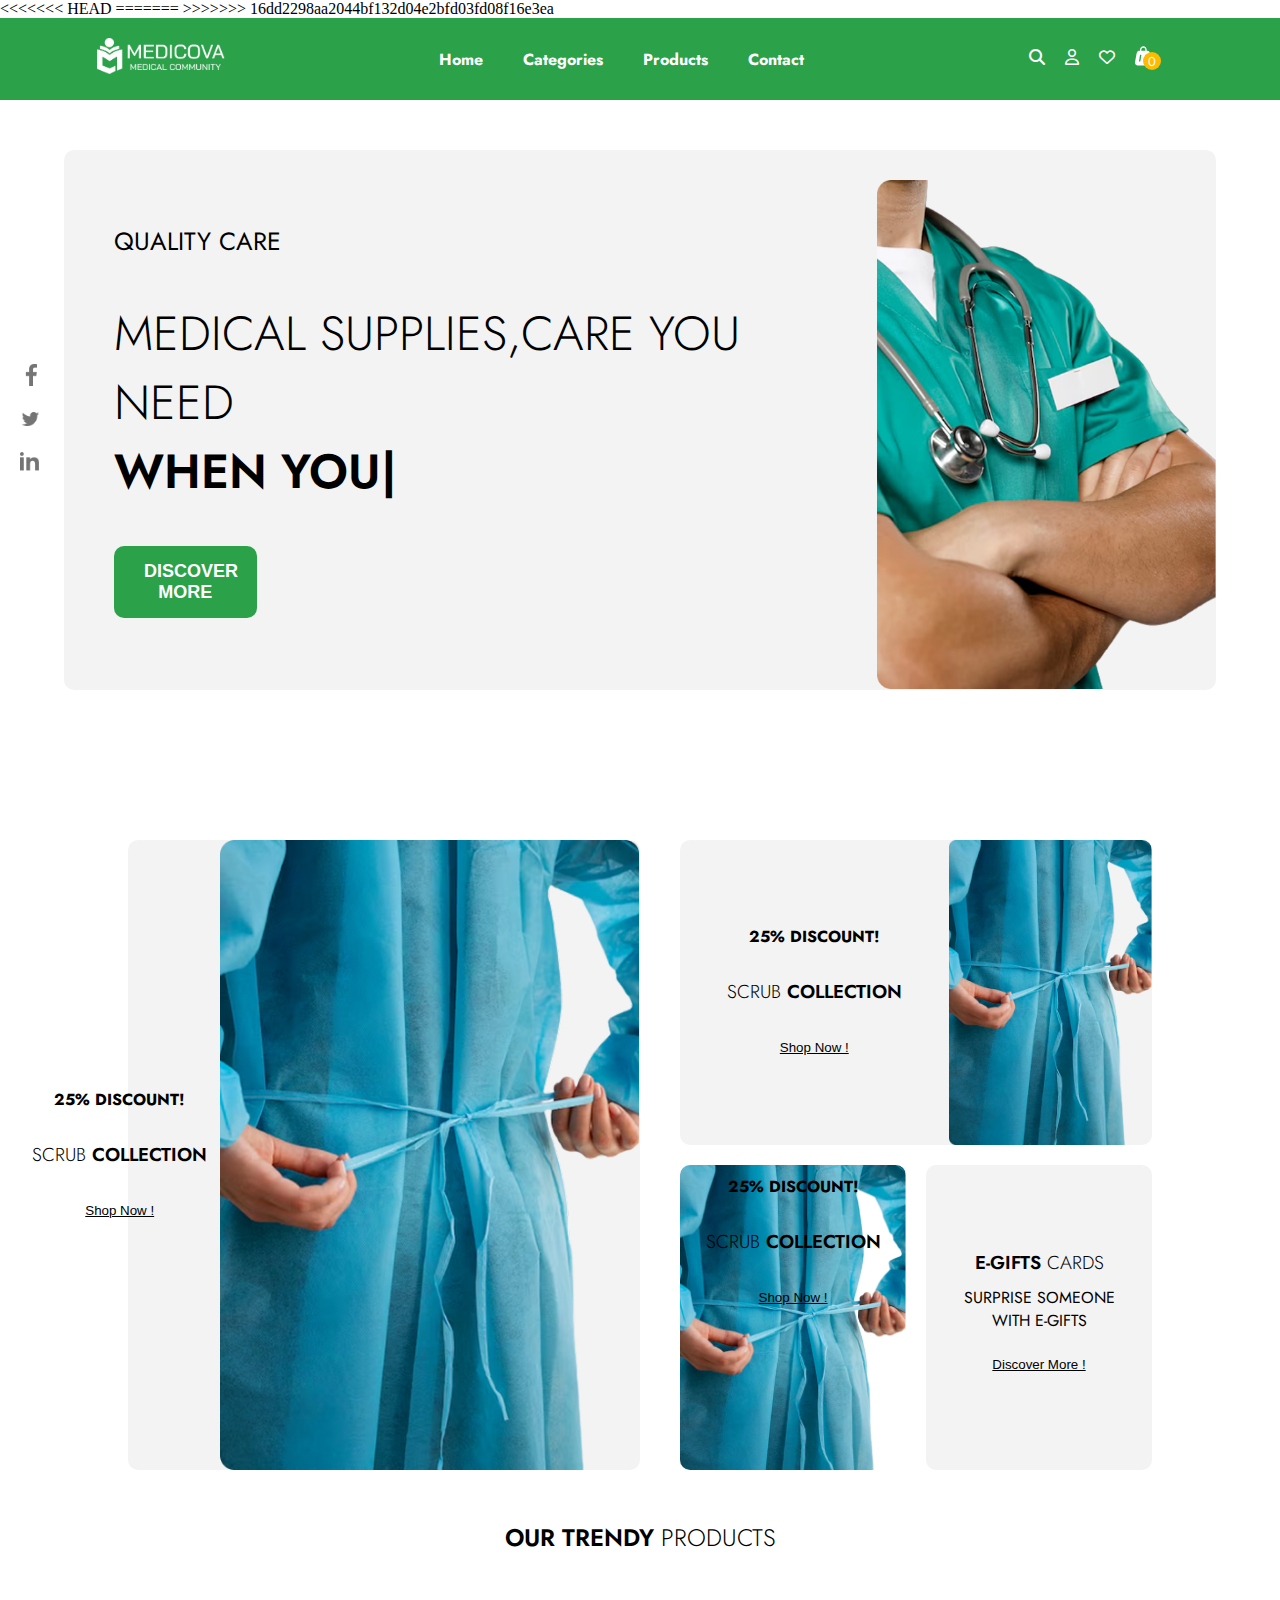
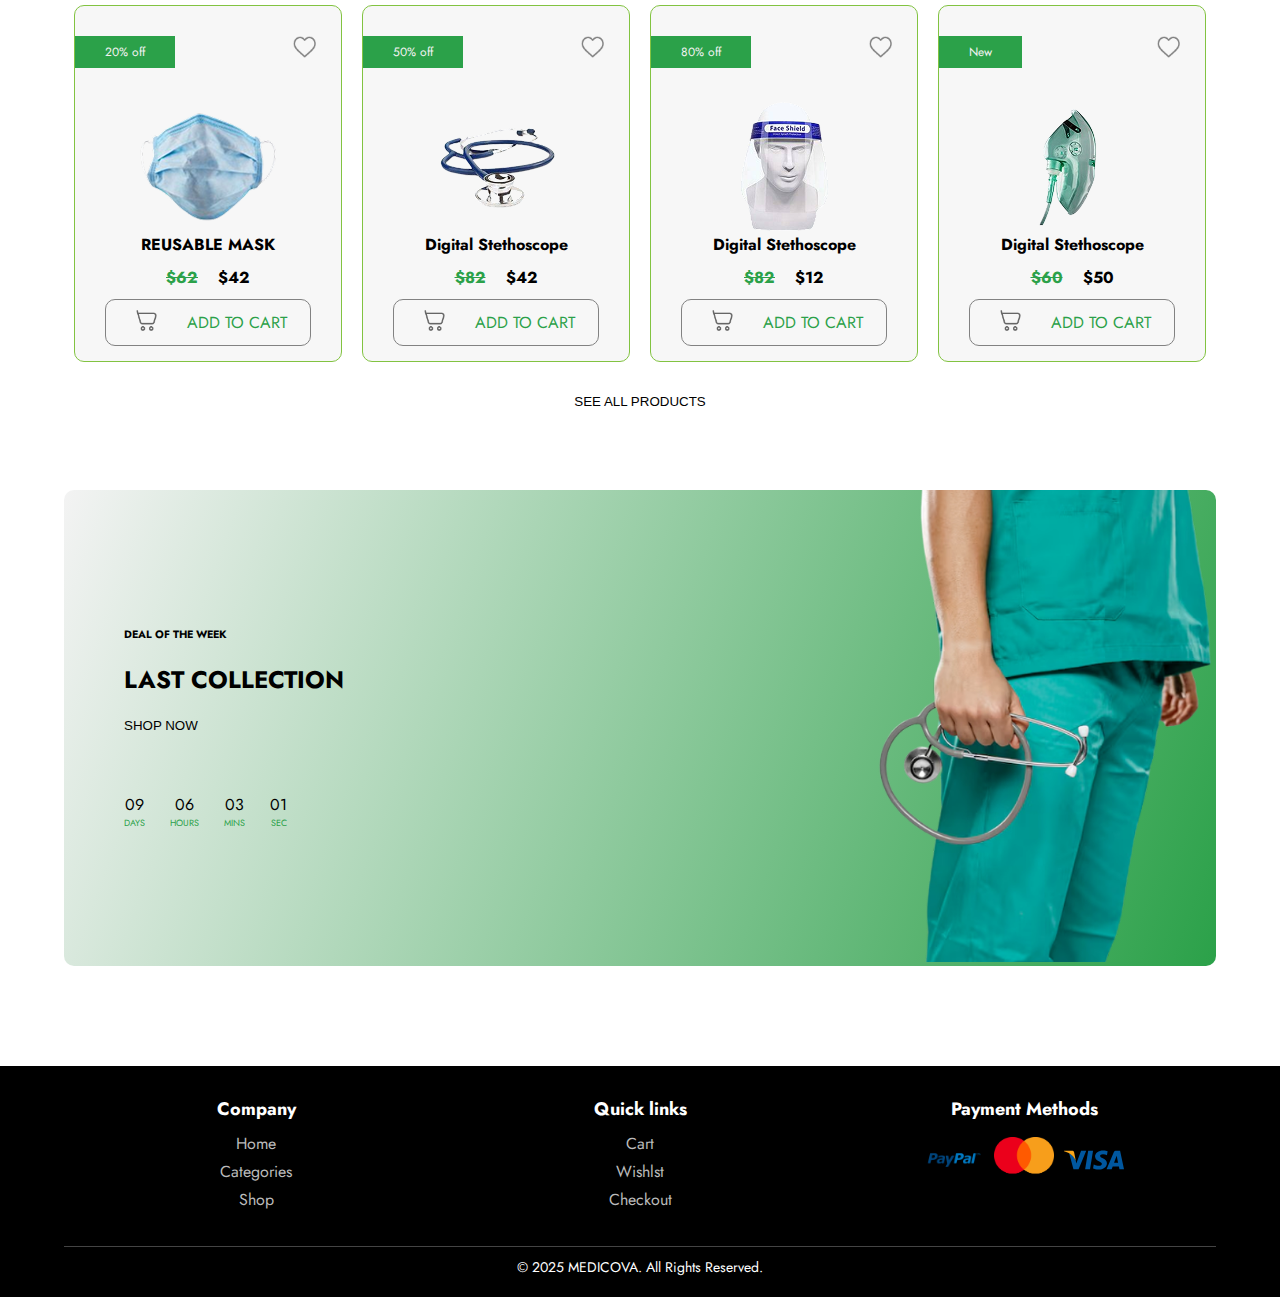
==== commit ac1c0c54: "Merge branch 'main' of https://github.com/Mahrail7Thrwat/ITI-Ecommerce" ====
--- a/home.html
+++ b/home.html
@@ -13,8 +13,12 @@
     <link rel="icon" href="../ITI-Ecommerce/src/logo small.png" type="image/x-icon">
     <link rel="stylesheet" href="css/all.min.css">
     <link rel="stylesheet" href="./css/style.css" />
+<<<<<<< HEAD
+    <title>Home Page</title>
+=======
 
     <title></title>
+>>>>>>> 16dd2298aa2044bf132d04e2bfd03fd08f16e3ea
   </head>
   <body>
     <!-- Header section -->
@@ -25,7 +29,7 @@
         </div>
         <ul>
           <li>
-            <a href="home.html">Home</a>
+            <a href="./home.html">Home</a>
           </li>
 
           <li>
@@ -42,7 +46,7 @@
         <div class="nav-icons">
           <ul>
             <li>
-              <a href="./products/products.html">
+              <a href="">
                 <i class="fa-solid fa-magnifying-glass"></i>    
               </a>
             </li>
@@ -166,7 +170,7 @@
             <div class="trend-wich">
               <div class="batch"><p>20% off</p></div>
               <div class="wish-item">
-                <!-- <img src="./assets/images/wish-p.png" alt="" /> -->
+                <img src="./assets/images/wish-p.png" alt="" />
               </div>
             </div>
             <div class="trend-prduct">
@@ -179,16 +183,16 @@
             </div>
             <div class="add-cartBtn">
               <div class="card-img">
-                <!-- <img src="./assets/images/addToCart.png" alt="" /> -->
-              </div>
-              <p>SHOW PRODUCT</p>
+                <img src="./assets/images/addToCart.png" alt="" />
+              </div>
+              <p>ADD TO CART</p>
             </div>
           </div>
           <div class="product1">
             <div class="trend-wich">
               <div class="batch"><p>50% off</p></div>
               <div class="wish-item">
-                <!-- <img src="./assets/images/wish-p.png" alt="" /> -->
+                <img src="./assets/images/wish-p.png" alt="" />
               </div>
             </div>
             <div class="trend-prduct">
@@ -201,16 +205,16 @@
             </div>
             <div class="add-cartBtn">
               <div class="card-img">
-                <!-- <img src="./assets/images/addToCart.png" alt="" /> -->
-              </div>
-              <p>SHOW PRODUCT</p>
+                <img src="./assets/images/addToCart.png" alt="" />
+              </div>
+              <p>ADD TO CART</p>
             </div>
           </div>
           <div class="product1">
             <div class="trend-wich">
               <div class="batch"><p>80% off</p></div>
               <div class="wish-item">
-                <!-- <img src="./assets/images/wish-p.png" alt="" /> -->
+                <img src="./assets/images/wish-p.png" alt="" />
               </div>
             </div>
             <div class="trend-prduct">
@@ -223,16 +227,16 @@
             </div>
             <div class="add-cartBtn">
               <div class="card-img">
-                <!-- <img src="./assets/images/addToCart.png" alt="" /> -->
-              </div>
-              <p>SHOW PRODUCT</p>
+                <img src="./assets/images/addToCart.png" alt="" />
+              </div>
+              <p>ADD TO CART</p>
             </div>
           </div>
           <div class="product1">
             <div class="trend-wich">
               <div class="batch"><p>New</p></div>
               <div class="wish-item">
-                <!-- <img src="./assets/images/wish-p.png" alt="" /> -->
+                <img src="./assets/images/wish-p.png" alt="" />
               </div>
             </div>
             <div class="trend-prduct">
@@ -245,15 +249,15 @@
             </div>
             <div class="add-cartBtn">
               <div class="card-img">
-                <!-- <img src="./assets/images/addToCart.png" alt="" /> -->
-              </div>
-              <p>SHOW PRODUCT</p>
+                <img src="./assets/images/addToCart.png" alt="" />
+              </div>
+              <p>ADD TO CART</p>
             </div>
           </div>
         </div>
       </div>
       <div class="see-procuts">
-        <a href="./products/products.html" class="">SEE ALL PRODUCTS</a>
+        <button>SEE ALL PRODUCTS</button>
       </div>
     </section>
 
--- a/css/style.css
+++ b/css/style.css
@@ -1,6 +1,9 @@
 :root {
   --main-color: rgba(43, 161, 73, 1);
   --secondary-color: rgba(130, 195, 65, 1);
+  --third-color: #f4faee;
+  --fourth-color: #ebf5f4;
+  --fifth-color:rgba(130, 130, 130, 1);
 }
 body {
   margin: 0;
@@ -329,7 +332,6 @@
   background-color: var(--main-color);
   padding: 7px 30px;
   color: #f3f3f3;
-  border-radius: 0 8px 8px 0;
 }
 .batch p {
   font-size: 12px;
@@ -360,23 +362,14 @@
 }
 .add-cartBtn {
   display: flex;
-  justify-content: center;
-  align-items: center;
-  border: solid 1.5px var(--secondary-color);
+  justify-content: space-evenly;
+  align-items: center;
+  border: solid 1.5px var(--fifth-color);
   color: var(--main-color);
   margin: 0px 30px 15px 30px;
   border-radius: 10px;
   padding: 10px 0;
 }
-
-.add-cartBtn:hover {
-  background-color: #2BA149;
-  color: #f3f3f3;
-  transition: .5s;
-  cursor: pointer;
-  border: 2px solid #0bbb37;
-}
-
 .add-cartBtn .card-img img {
   width: 60%;
 }
@@ -384,15 +377,11 @@
   text-align: center;
   margin: 30px 0;
 }
-.see-procuts a {
- cursor: pointer;
- text-decoration: none;
- color: #000;
- text-decoration: underline;
- font-weight: 600;
- font-size: larger;
-}
-
+.see-procuts button {
+  background-color: transparent;
+  border: none;
+  margin-bottom: 50px;
+}
 /* counter section */
 .counter-container {
   width: 90%;
@@ -519,29 +508,264 @@
   padding-top: 10px;
   font-size: 14px;
 }
-/* start of font importing */
-@font-face {
-  font-family: "Jost";
-  src: url("/fonts/Jost-Regular.ttf") format("truetype");
-}
-
-@font-face {
-  font-family: "Jost";
-  src: url("/fonts/Jost-Medium.ttf") format("truetype");
-}
-
-/*
-@font-face {
-    font-family: 'Jost';
-    src: url('/fonts/Jost-SemiBold.ttf') format('truetype');
-}
-
-@font-face {
-    font-family: 'Jost';
-    src: url('/fonts/Jost-Bold.ttf') format('truetype');
-} */
-/* end of font importing */
-
-body {
-  font-family: "Jost", sans-serif;
-}
+/* product-title */
+.singPro-top {
+  background-color: var(--third-color);
+  width: 90%;
+  height: 60vh;
+  margin: 30px auto;
+  display: flex;
+  overflow: hidden;
+}
+
+.singPro-text {
+  background-color: var(--third-color);
+  width: 50%;
+  height: 100%;
+  display: flex;
+  flex-direction: column;
+  justify-content: center;
+  padding: 30px;
+}
+.shop {
+  padding: 30px 0px;
+  font-weight: 300;
+}
+.singPro-img {
+  width: 50%;
+  height: 100%;
+ 
+}
+
+.img-cont {
+  width: 80%;
+  height: 100%;
+  background-color: var(--fourth-color);
+  margin: auto;
+  display: grid;
+  justify-content: center;
+}
+.img-cont img {
+  width: 100%;
+  height: auto;
+}
+
+.singPro-container {
+  width: 90%;
+
+  margin: auto;
+  
+  display: flex;
+}
+.left-singPro {
+  width: 30%;
+
+  background-color: var(--third-color);
+  border: 1px solid var(--fifth-color);
+}
+.left-singPro h5 {
+  padding: 15px 5px 20px 20px;
+}
+.mid-singPro {
+  width: 30%;
+  height: 60vh;
+  margin: 0px 15px;
+  background-color: var(--third-color);
+}
+.right-singPro {
+  width: 40%;
+  
+}
+
+/* top-rated */
+.top-rated-prs {
+  width: 90%;
+  display: flex;
+  margin: auto;
+  background-color: var(--fourth-color);
+  margin-bottom: 20px;
+}
+
+.img-topRate {
+  width: 30%;
+}
+.text-topRated {
+  width: 70%;
+  margin: 10px 0px 5px 5px;
+}
+.stars-imgs {
+  width: 100%;
+  padding-top: 8px;
+}
+.stars-imgs img {
+  width: 7%;
+}
+/* middle */
+.cont-mid {
+  background-color: var(--fourth-color);
+  width: 80%;
+  margin: auto;
+  height: 100%;
+  border: 1px solid var(--fifth-color));
+  display: flex;
+  justify-content: center;
+  align-items: center;
+}
+.img-top {
+  display: grid;
+  justify-content: center;
+  align-items: center;
+  text-align: center;
+  margin: 20px 0px 20px 60px;
+}
+.img-top img {
+  width: 60%;
+  margin: auto 0;
+}
+.slider-img {
+  padding: 40px 60px;
+  width: 90%;
+}
+#slide-photos {
+  width: 20%;
+}
+#slid-LR {
+  width: 6%;
+  padding-bottom: 12px;
+}
+.slider-img #slide-photos {
+  border: 1px solid var(--fifth-color);
+}
+.right-singPro {
+  padding: 20px;
+}
+.bottom-right {
+  display: flex;
+}
+.add-probtn {
+  width: 30%;
+  display: flex;
+  border: 2px solid var(--fifth-color);
+}
+.price {
+  display: flex;
+  align-items: flex-start;
+}
+.rate {
+  display: flex;
+  align-items: center;
+}
+.stars {
+  width: 40%;
+}
+.pro-price {
+  display: flex;
+  padding: 10px 0;
+}
+.pro-price p {
+  padding: 0 10px;
+  font-weight: bold;
+}
+.add-btns {
+  display: flex;
+  margin: auto;
+}
+.add-probtn {
+  margin: auto;
+  border-radius: 10px;
+}
+
+.num-pro img {
+  height: 70%;
+}
+.cont-btn {
+  display: flex;
+  align-items: center;
+  margin-top: 10px;
+}
+.card-photo {
+  display: flex;
+  align-items: center;
+}
+.mid-right{
+  margin: 10px 5px;
+}
+.card-photo img {
+  width: 12px;
+  height: 12px;
+}
+.cartBtn-one {
+  display: flex;
+  justify-content: space-evenly;
+  align-items: center;
+  border: solid 1.5px var(--fifth-color);
+  color: var(--main-color);
+  margin: 0px 5px 15px 30px;
+  border-radius: 5px;
+  padding: 10px 20px;
+}
+.card-photo p{
+  margin:0px 10px;
+}
+.cartBtn {
+  display: flex;
+  justify-content: space-evenly;
+  align-items: center;
+  border: solid 1.5px var(--fifth-color);
+  color: var(--main-color);
+  margin: 0px 20px 15px 30px;
+  border-radius: 5px;
+  padding: 7px ;
+}
+.wislist-icon img{
+
+  width: 50%;
+
+}
+.social-media{
+  display: flex;
+  align-items: center;
+ 
+}
+.social-media h5{
+  margin: 4px;
+}
+.social-media img{
+  margin: 5px;
+
+}
+.bottom-right {
+  display: block;
+  border: 1px solid var(--fifth-color);
+  border-radius: 10px;
+  padding: 8px;
+  background-color: var(--fourth-color);
+
+}
+.fetures-cont{
+  display: flex;
+  padding: 3px;
+  margin: 10px 5px;
+}
+.fetures-cont img{
+
+  margin-right: 10px;
+}
+
+.last-section{
+  width: 90%;
+  margin:50px auto;
+  padding: 15px 10px 15px 15px;
+  background-color: var(--third-color);
+  display: flex;
+  justify-content: center;
+  align-items: center;
+}
+.last-sec{
+  width: 25%;
+}
+.last-sec img{
+  width: 20%;
+  margin: 10px 50px ;
+  
+}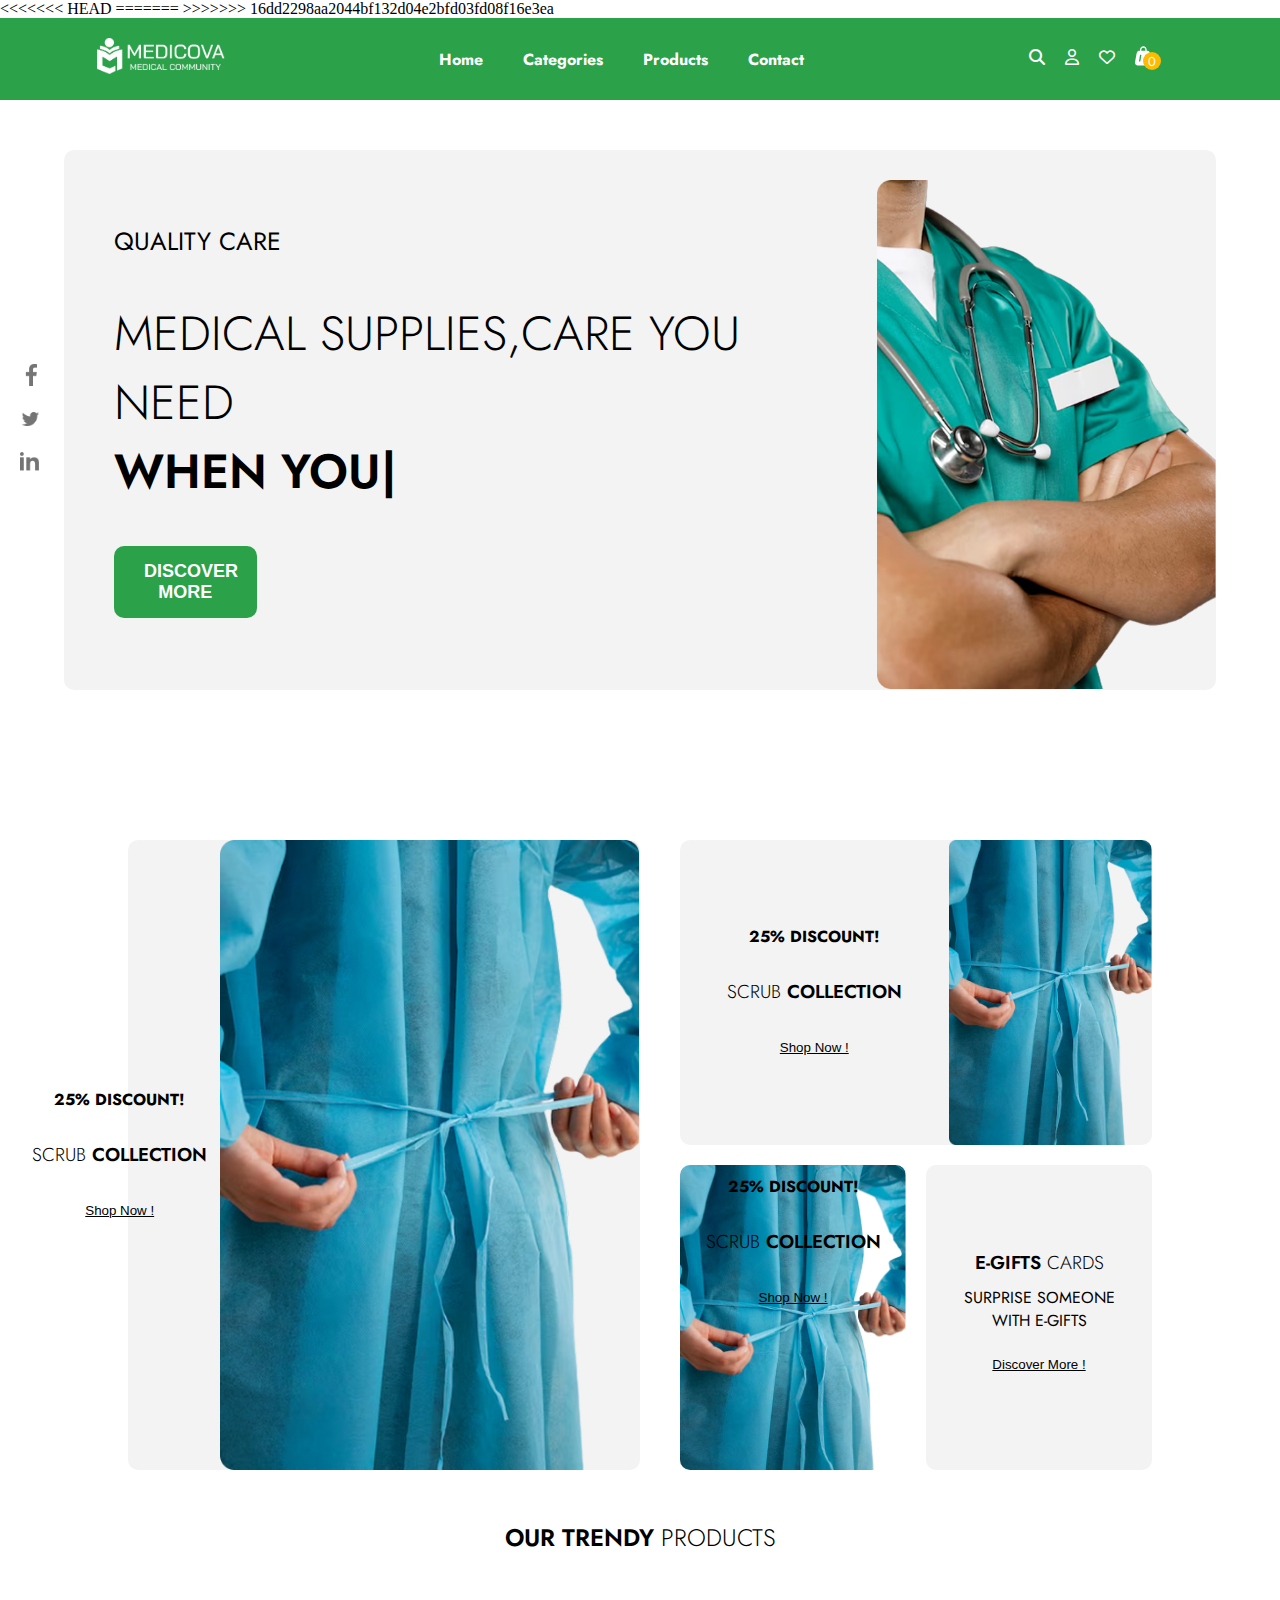
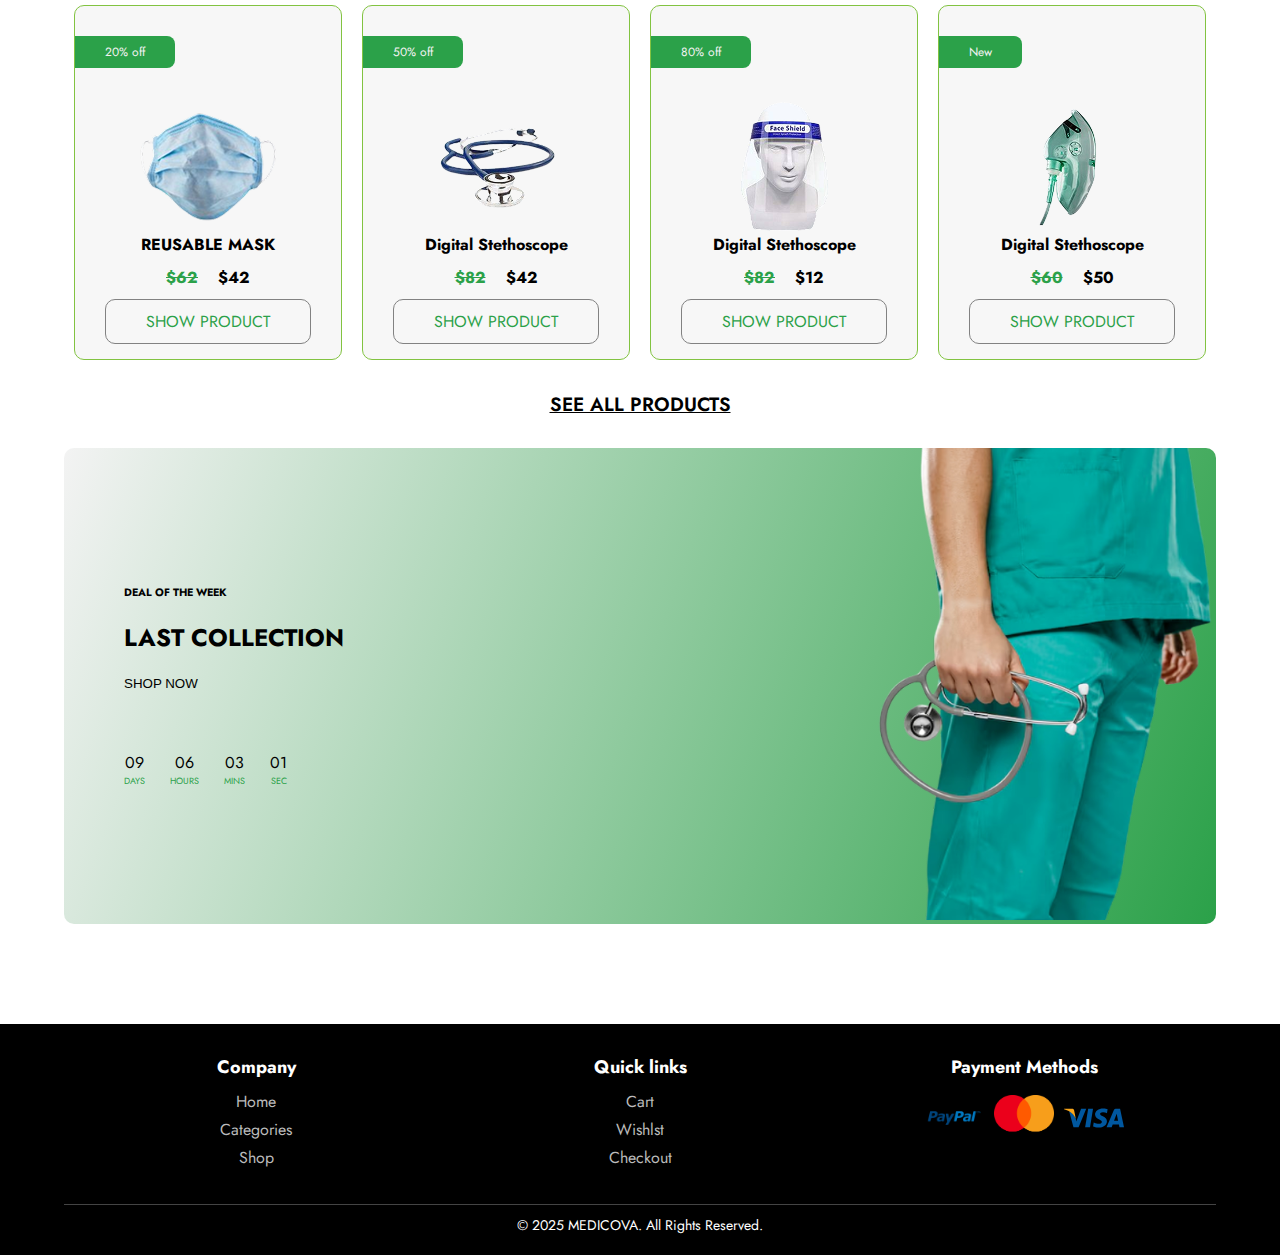
==== commit a50391eb: "Merge branch 'main' of https://github.com/Mahrail7Thrwat/ITI-Ecommerce" ====
--- a/home.html
+++ b/home.html
@@ -29,7 +29,7 @@
         </div>
         <ul>
           <li>
-            <a href="./home.html">Home</a>
+            <a href="home.html">Home</a>
           </li>
 
           <li>
@@ -46,7 +46,7 @@
         <div class="nav-icons">
           <ul>
             <li>
-              <a href="">
+              <a href="./products/products.html">
                 <i class="fa-solid fa-magnifying-glass"></i>    
               </a>
             </li>
@@ -170,7 +170,7 @@
             <div class="trend-wich">
               <div class="batch"><p>20% off</p></div>
               <div class="wish-item">
-                <img src="./assets/images/wish-p.png" alt="" />
+                <!-- <img src="./assets/images/wish-p.png" alt="" /> -->
               </div>
             </div>
             <div class="trend-prduct">
@@ -183,16 +183,16 @@
             </div>
             <div class="add-cartBtn">
               <div class="card-img">
-                <img src="./assets/images/addToCart.png" alt="" />
-              </div>
-              <p>ADD TO CART</p>
+                <!-- <img src="./assets/images/addToCart.png" alt="" /> -->
+              </div>
+              <p>SHOW PRODUCT</p>
             </div>
           </div>
           <div class="product1">
             <div class="trend-wich">
               <div class="batch"><p>50% off</p></div>
               <div class="wish-item">
-                <img src="./assets/images/wish-p.png" alt="" />
+                <!-- <img src="./assets/images/wish-p.png" alt="" /> -->
               </div>
             </div>
             <div class="trend-prduct">
@@ -205,16 +205,16 @@
             </div>
             <div class="add-cartBtn">
               <div class="card-img">
-                <img src="./assets/images/addToCart.png" alt="" />
-              </div>
-              <p>ADD TO CART</p>
+                <!-- <img src="./assets/images/addToCart.png" alt="" /> -->
+              </div>
+              <p>SHOW PRODUCT</p>
             </div>
           </div>
           <div class="product1">
             <div class="trend-wich">
               <div class="batch"><p>80% off</p></div>
               <div class="wish-item">
-                <img src="./assets/images/wish-p.png" alt="" />
+                <!-- <img src="./assets/images/wish-p.png" alt="" /> -->
               </div>
             </div>
             <div class="trend-prduct">
@@ -227,16 +227,16 @@
             </div>
             <div class="add-cartBtn">
               <div class="card-img">
-                <img src="./assets/images/addToCart.png" alt="" />
-              </div>
-              <p>ADD TO CART</p>
+                <!-- <img src="./assets/images/addToCart.png" alt="" /> -->
+              </div>
+              <p>SHOW PRODUCT</p>
             </div>
           </div>
           <div class="product1">
             <div class="trend-wich">
               <div class="batch"><p>New</p></div>
               <div class="wish-item">
-                <img src="./assets/images/wish-p.png" alt="" />
+                <!-- <img src="./assets/images/wish-p.png" alt="" /> -->
               </div>
             </div>
             <div class="trend-prduct">
@@ -249,15 +249,15 @@
             </div>
             <div class="add-cartBtn">
               <div class="card-img">
-                <img src="./assets/images/addToCart.png" alt="" />
-              </div>
-              <p>ADD TO CART</p>
+                <!-- <img src="./assets/images/addToCart.png" alt="" /> -->
+              </div>
+              <p>SHOW PRODUCT</p>
             </div>
           </div>
         </div>
       </div>
       <div class="see-procuts">
-        <button>SEE ALL PRODUCTS</button>
+        <a href="./products/products.html" class="">SEE ALL PRODUCTS</a>
       </div>
     </section>
 
--- a/css/style.css
+++ b/css/style.css
@@ -332,6 +332,7 @@
   background-color: var(--main-color);
   padding: 7px 30px;
   color: #f3f3f3;
+  border-radius: 0 8px 8px 0;
 }
 .batch p {
   font-size: 12px;
@@ -362,7 +363,7 @@
 }
 .add-cartBtn {
   display: flex;
-  justify-content: space-evenly;
+  justify-content: center;
   align-items: center;
   border: solid 1.5px var(--fifth-color);
   color: var(--main-color);
@@ -370,6 +371,15 @@
   border-radius: 10px;
   padding: 10px 0;
 }
+
+.add-cartBtn:hover {
+  background-color: #2BA149;
+  color: #f3f3f3;
+  transition: .5s;
+  cursor: pointer;
+  border: 2px solid #0bbb37;
+}
+
 .add-cartBtn .card-img img {
   width: 60%;
 }
@@ -377,11 +387,15 @@
   text-align: center;
   margin: 30px 0;
 }
-.see-procuts button {
-  background-color: transparent;
-  border: none;
-  margin-bottom: 50px;
-}
+.see-procuts a {
+ cursor: pointer;
+ text-decoration: none;
+ color: #000;
+ text-decoration: underline;
+ font-weight: 600;
+ font-size: larger;
+}
+
 /* counter section */
 .counter-container {
   width: 90%;
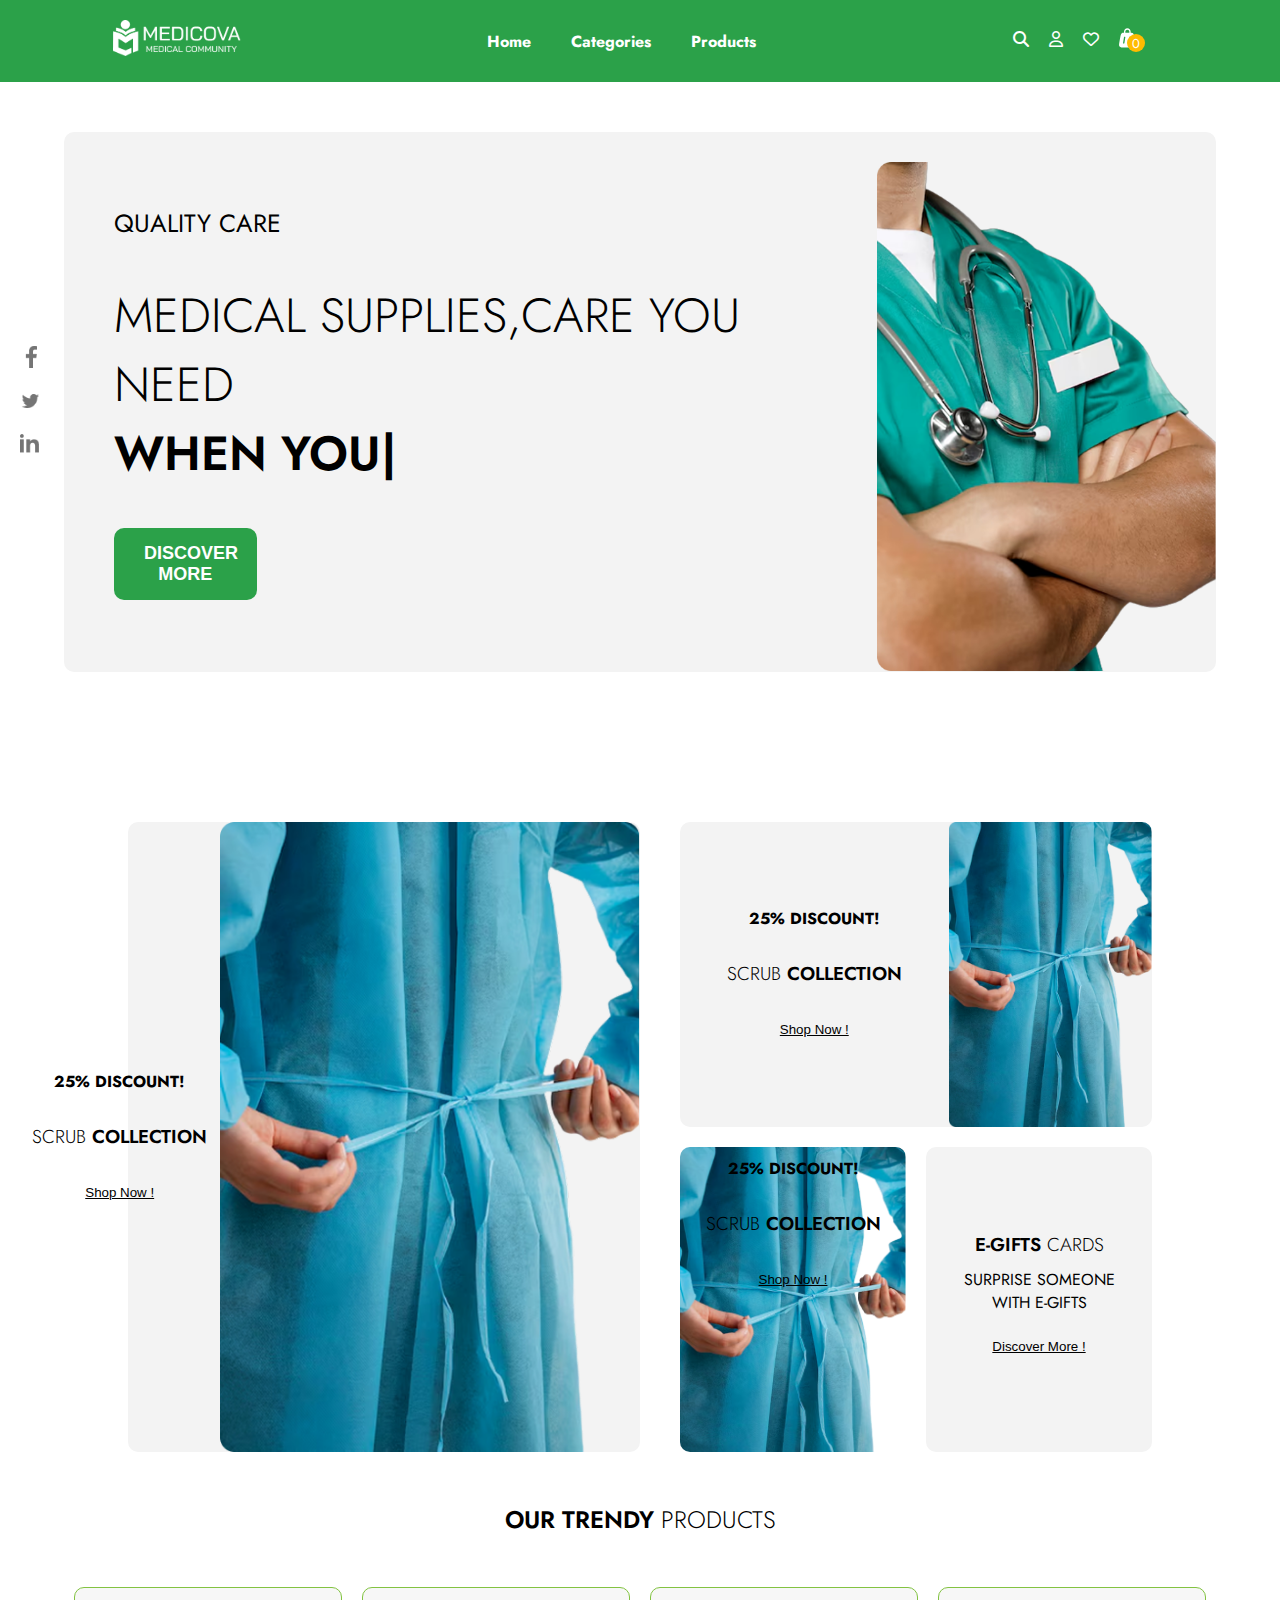
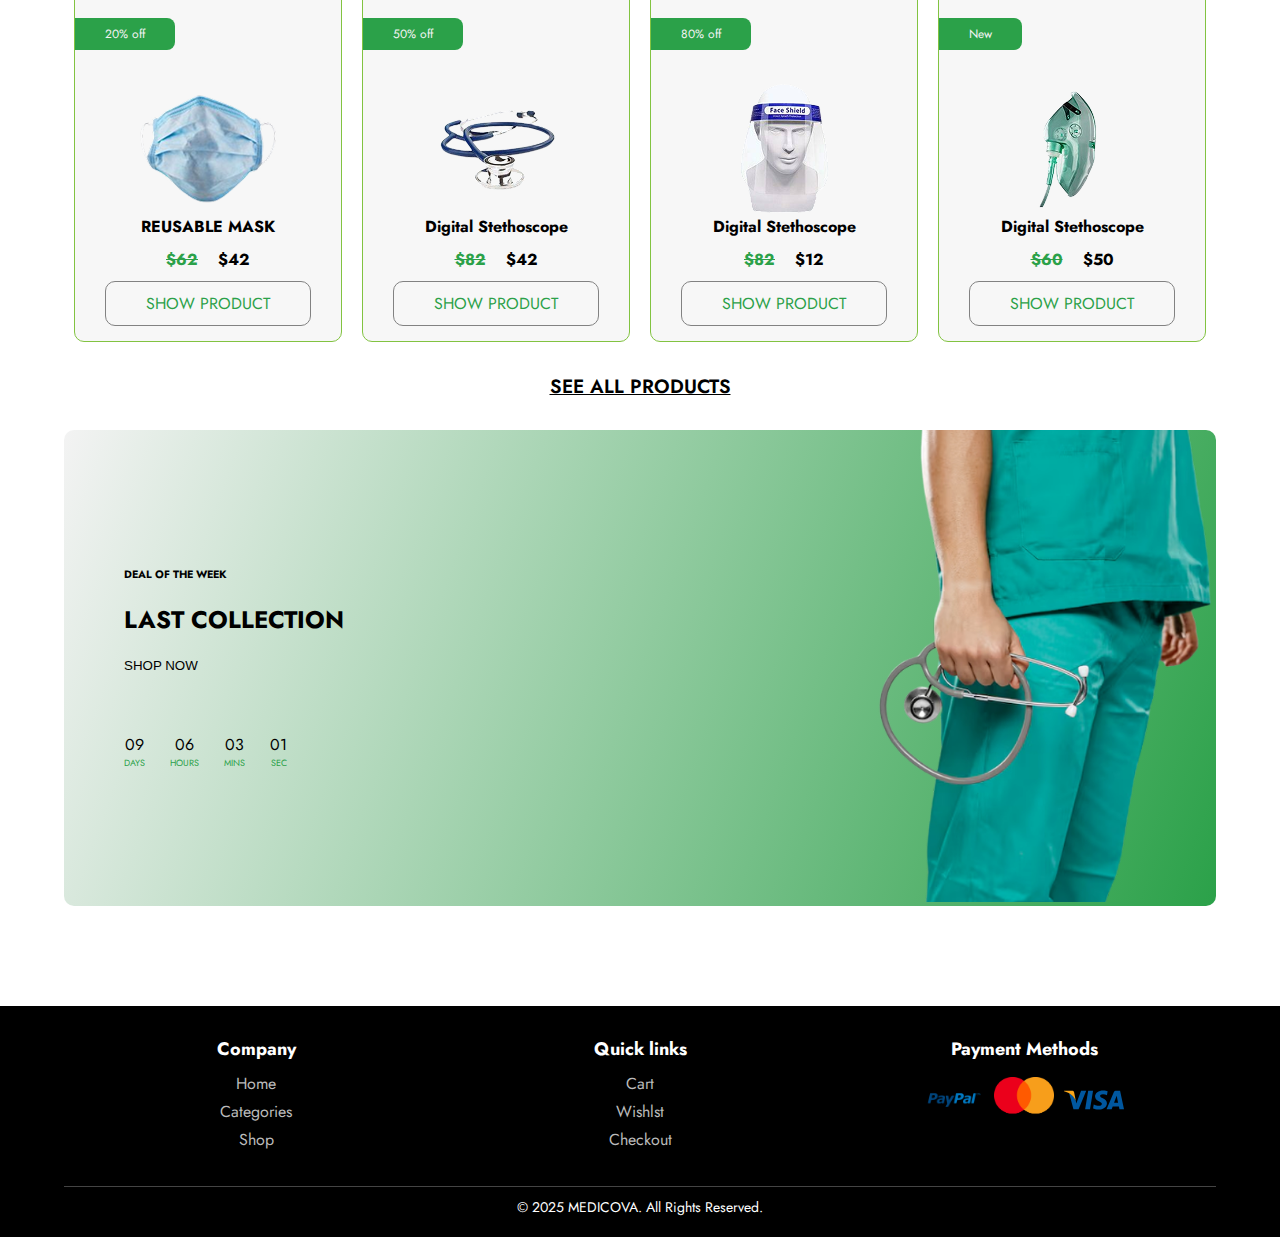
==== commit 0872edeb: "dome fixes" ====
--- a/home.html
+++ b/home.html
@@ -13,12 +13,9 @@
     <link rel="icon" href="../ITI-Ecommerce/src/logo small.png" type="image/x-icon">
     <link rel="stylesheet" href="css/all.min.css">
     <link rel="stylesheet" href="./css/style.css" />
-<<<<<<< HEAD
     <title>Home Page</title>
-=======
 
     <title></title>
->>>>>>> 16dd2298aa2044bf132d04e2bfd03fd08f16e3ea
   </head>
   <body>
     <!-- Header section -->
@@ -38,9 +35,6 @@
 
           <li>
             <a href="products/products.html">Products</a>
-          </li>
-          <li>
-            <a href="./products.html">Contact</a>
           </li>
         </ul>
         <div class="nav-icons">
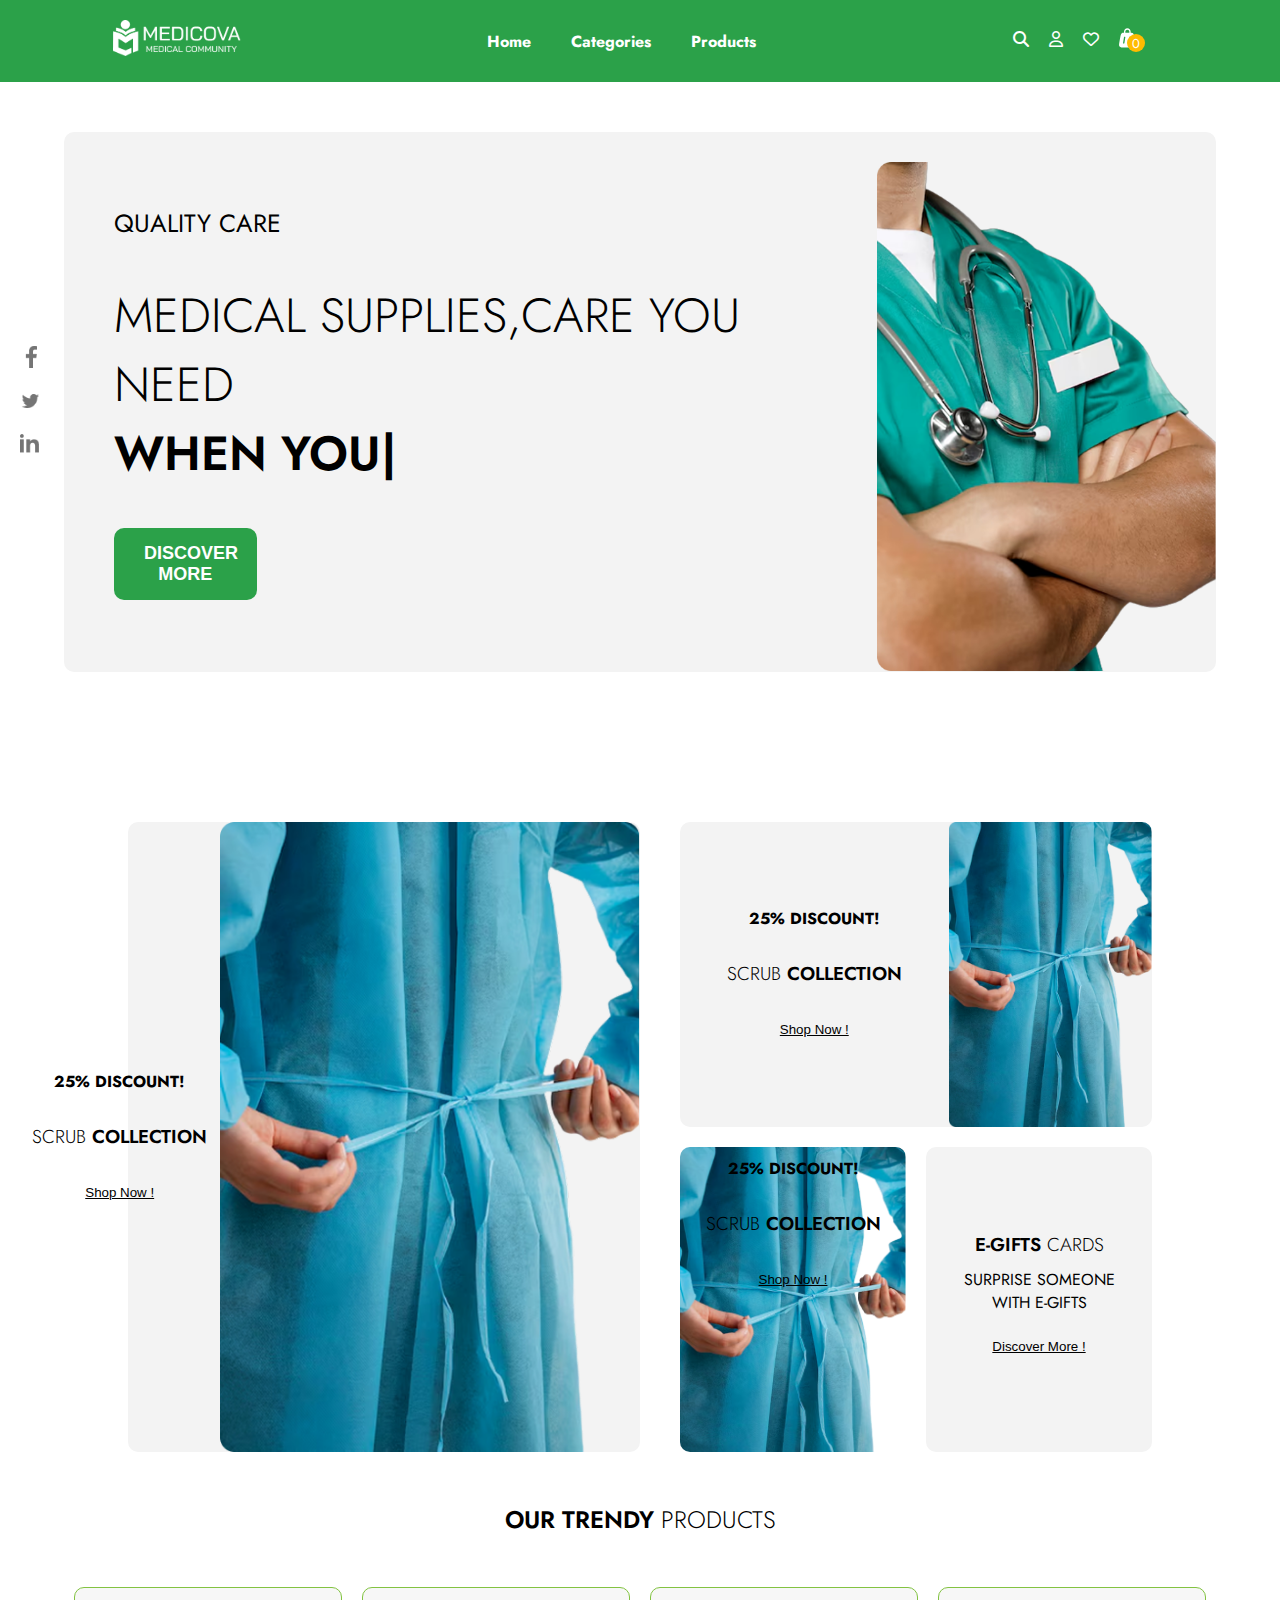
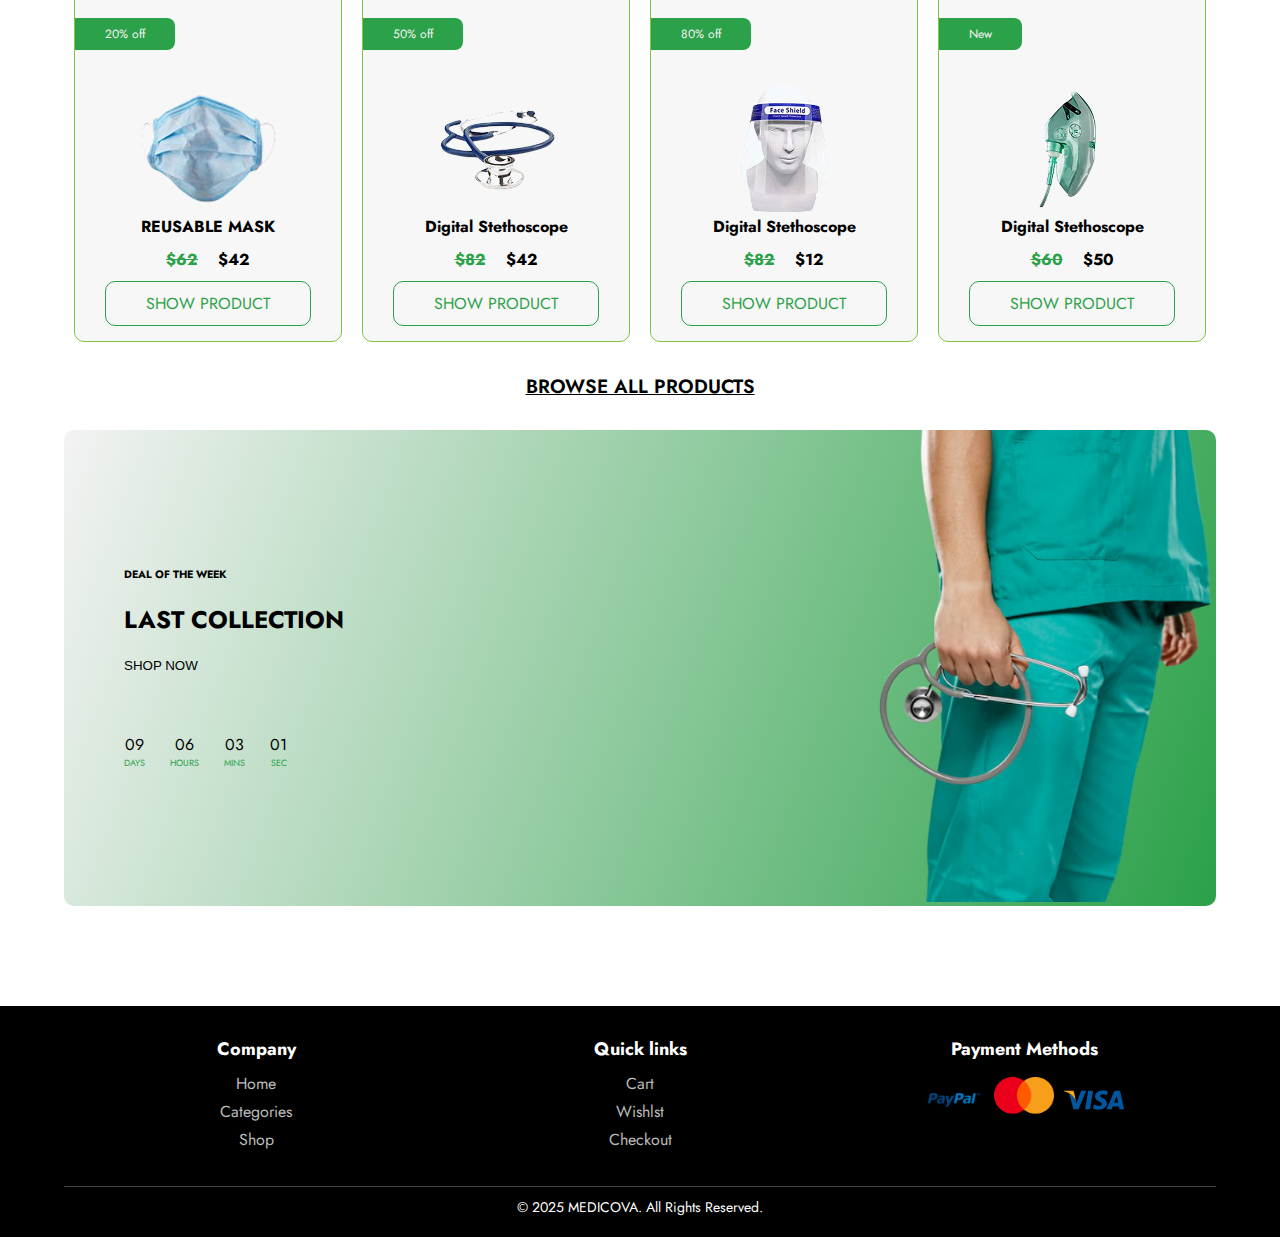
==== commit 3d9c79cf: "--" ====
--- a/home.html
+++ b/home.html
@@ -251,7 +251,7 @@
         </div>
       </div>
       <div class="see-procuts">
-        <a href="./products/products.html" class="">SEE ALL PRODUCTS</a>
+        <a href="./products/products.html" class="">BROWSE ALL PRODUCTS</a>
       </div>
     </section>
 
--- a/css/style.css
+++ b/css/style.css
@@ -365,7 +365,7 @@
   display: flex;
   justify-content: center;
   align-items: center;
-  border: solid 1.5px var(--fifth-color);
+  border: solid 1.8px var(--main-color);
   color: var(--main-color);
   margin: 0px 30px 15px 30px;
   border-radius: 10px;
@@ -620,7 +620,7 @@
   width: 80%;
   margin: auto;
   height: 100%;
-  border: 1px solid var(--fifth-color));
+  border: 1px solid var(--fifth-color);
   display: flex;
   justify-content: center;
   align-items: center;
